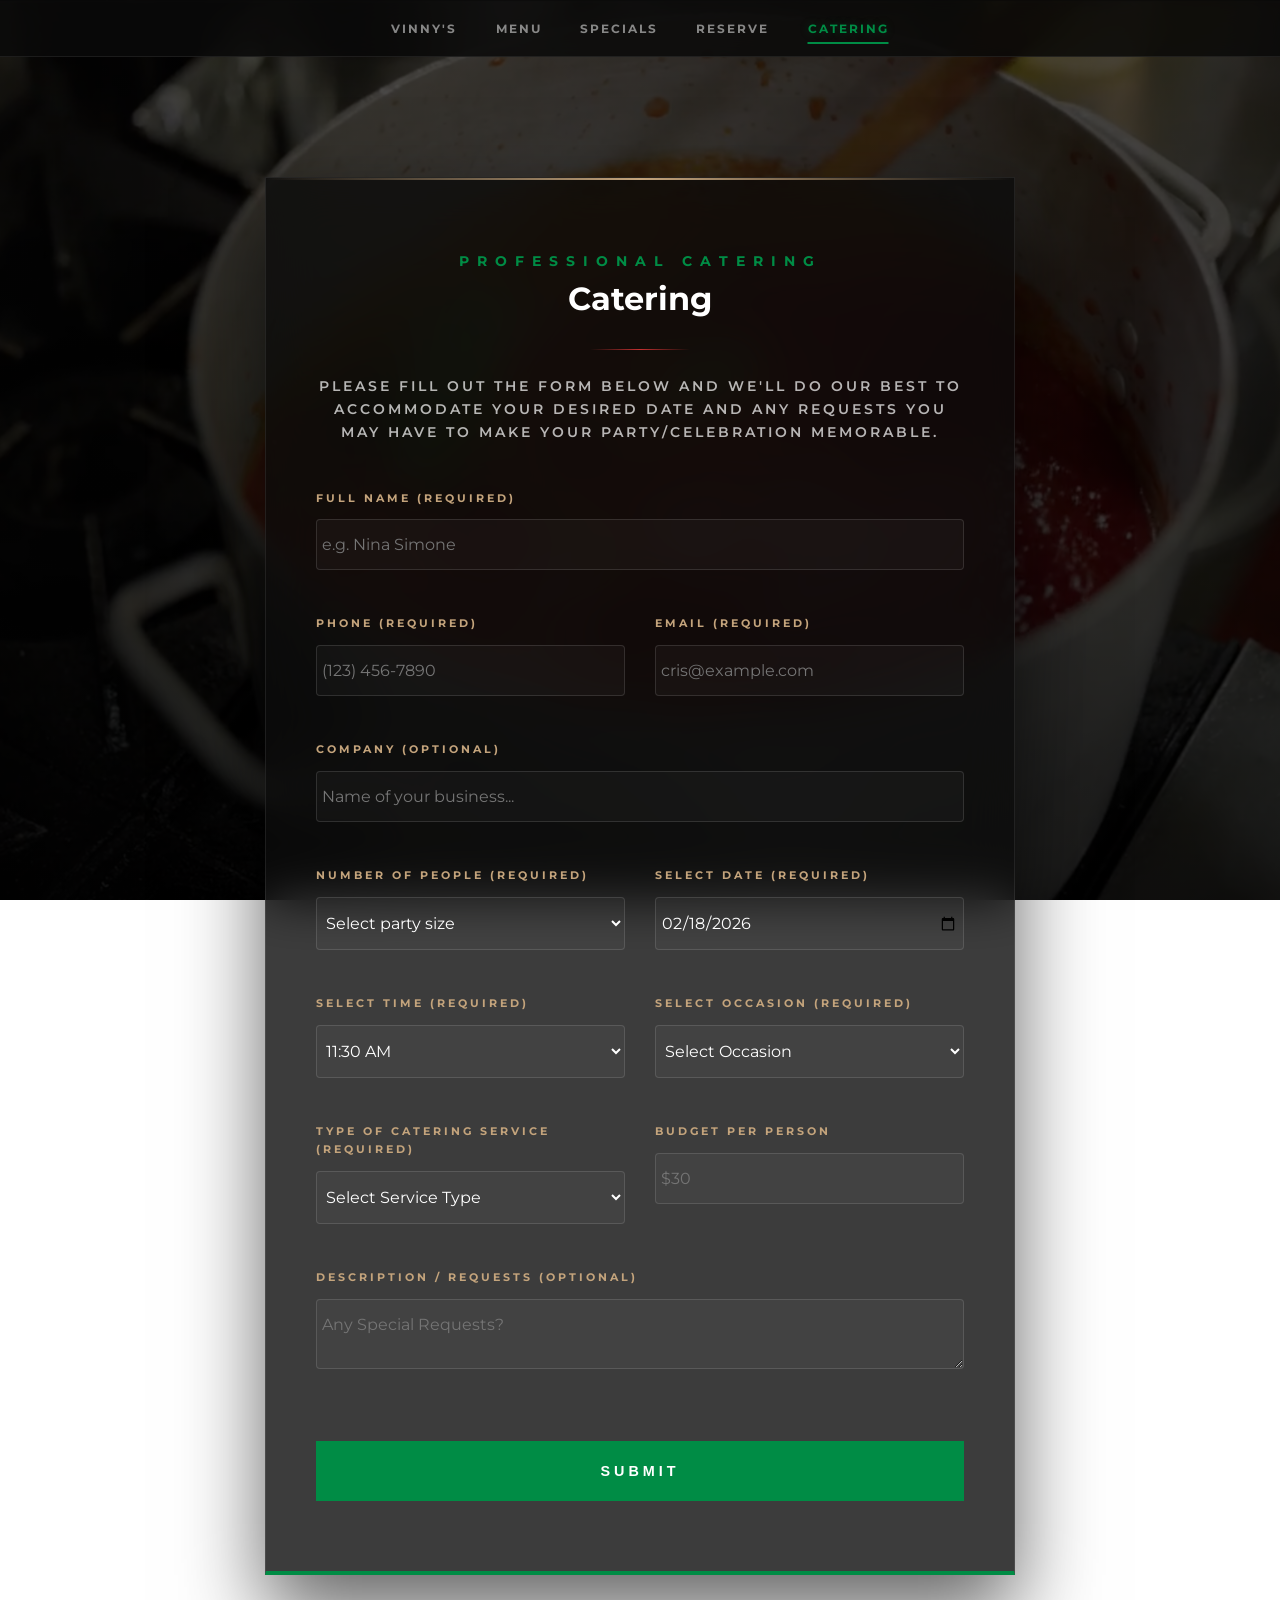
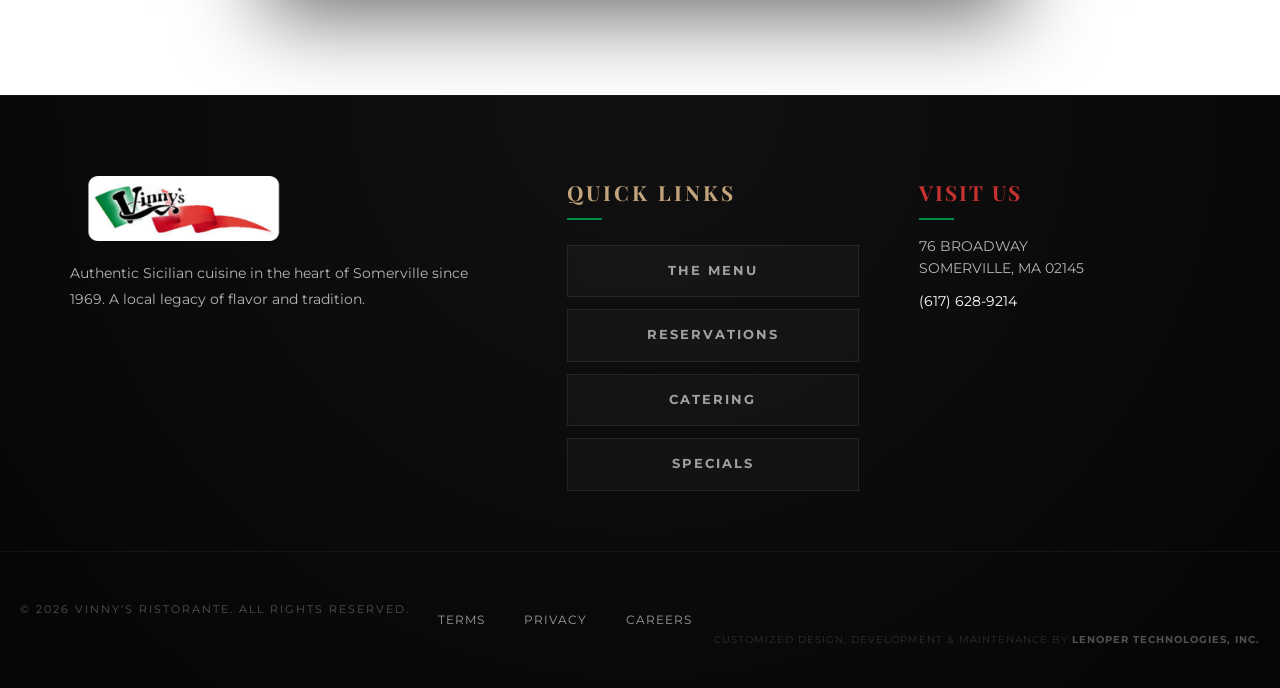
==== catering.html @ 9e71b4c3 "Final fix: Corrected form IDs and Slack webhook logic" ====
<!DOCTYPE html>
<html lang="en">
<head>
    <meta charset="UTF-8">
    <meta name="viewport" content="width=device-width, initial-scale=1.0">
    <title>Catering | Vinny's Ristorante</title>
    <link rel="stylesheet" href="css/style.css">
    <link href="https://fonts.googleapis.com/css2?family=Montserrat:wght@300;400;600&family=Playfair+Display:ital,wght@0,700;1,700&display=swap" rel="stylesheet">
    <style>
        /* Footer Specific Styling for Sub-pages */
        .main-footer {
            background-color: #151515;
            padding: 80px 0 40px;
            color: #fff;
            font-family: 'Montserrat', sans-serif;
            border-top: 1px solid rgba(255,255,255,0.05);
        }
        .footer-content {
            max-width: 1200px;
            margin: 0 auto;
            display: grid;
            grid-template-columns: repeat(auto-fit, minmax(250px, 1fr));
            gap: 40px;
            padding: 0 20px;
            text-align: center;
        }
        .footer-brand img { height: 60px; margin-bottom: 20px; }
        .footer-header {
            font-family: 'Playfair Display', serif;
            color: #c43131; /* Velvet Crimson */
            font-size: 1.2rem;
            margin-bottom: 20px;
            text-transform: uppercase;
            letter-spacing: 2px;
        }
        .footer-links { list-style: none; padding: 0; }
        .footer-links li { margin-bottom: 12px; }
        .footer-links a { 
            color: rgba(255,255,255,0.6); 
            text-decoration: none; 
            transition: color 0.3s; 
            font-size: 14px;
        }
        .footer-links a:hover { color: #d4af37; }
        .footer-bottom {
            margin-top: 60px;
            padding-top: 30px;
            border-top: 1px solid rgba(255,255,255,0.05);
            text-align: center;
            font-size: 12px;
            color: rgba(255,255,255,0.4);
            letter-spacing: 1px;
        }
    </style>
</head>
<body class="catering-page">

    <nav class="menu-cat-nav sticky-nav">
        <ul>
            <li><a href="index.html">VINNY'S</a></li>
            <li><a href="menu.html">MENU</a></li>
            <li><a href="specials.html">SPECIALS</a></li>
            <li><a href="reservations.html">RESERVE</a></li>
            <li><a href="catering.html" class="active">CATERING</a></li>
        </ul>
    </nav>

    <main class="reserve-container">
        <div class="reserve-glass-panel">
            <header class="reserve-header">
                <span class="hero-subtitle">Professional Catering</span>
                <h1>Catering</h1>
                <div class="it-divider-minimal"></div>
                <p class="reserve-intro">Please fill out the form below and we'll do our best to accommodate your desired date and any requests you may have to make your party/celebration memorable.</p>
            </header>

            <form class="vinny-form">
                <div class="form-group">
                    <label>Full Name (required)</label>
                    <input type="text" placeholder="e.g. Nina Simone" required>
                </div>

                <div class="form-row split">
                    <div class="form-group">
                        <label>Phone (required)</label>
                        <input type="tel" placeholder="(123) 456-7890" required>
                    </div>
                    <div class="form-group">
                        <label>Email (required)</label>
                        <input type="email" placeholder="cris@example.com" required>
                    </div>
                </div>

                <div class="form-group">
                    <label>Company (optional)</label>
                    <input type="text" placeholder="Name of your business...">
                </div>

                <div class="form-row split">
                    <div class="form-group">
                        <label>Number of People (required)</label>
                        <select required>
                            <option value="">Select party size</option>
                            <option>10 People</option>
                            <option>20 People</option>
                            <option>30 People</option>
                            <option>50+ People</option>
                        </select>
                    </div>
                    <div class="form-group">
                        <label>Select Date (required)</label>
                        <input type="date" required value="2026-02-18">
                    </div>
                </div>

                <div class="form-row split">
                    <div class="form-group">
                        <label>Select Time (required)</label>
                        <select required>
                            <option>11:30 AM</option>
                            <option>12:00 PM</option>
                            <option>1:00 PM</option>
                            <option>5:00 PM</option>
                            <option>6:00 PM</option>
                        </select>
                    </div>
                    <div class="form-group">
                        <label>Select Occasion (required)</label>
                        <select required>
                            <option value="">Select Occasion</option>
                            <option>Corporate Lunch</option>
                            <option>Office Party</option>
                            <option>Holiday Event</option>
                            <option>Other</option>
                        </select>
                    </div>
                </div>

                <div class="form-row split">
                    <div class="form-group">
                        <label>Type of Catering Service (required)</label>
                        <select required>
                            <option value="">Select Service Type</option>
                            <option>Drop-off Delivery</option>
                            <option>Full Service</option>
                            <option>Pickup</option>
                        </select>
                    </div>
                    <div class="form-group">
                        <label>Budget per Person</label>
                        <input type="text" placeholder="$30">
                    </div>
                </div>

                <div class="form-group">
                    <label>Description / Requests (optional)</label>
                    <textarea placeholder="Any Special Requests?"></textarea>
                </div>

                <button type="submit" class="vinny-btn">Submit</button>
            </form>
        </div>
    </main>
    
    <footer class="site-footer" style="background-color: #151515; padding: 80px 0 40px; border-top: 1px solid rgba(255, 255, 255, 0.05); font-family: 'Montserrat', sans-serif; color: #fff;">
        <style>
            /* This CSS only lives inside this footer instance */
            .site-footer a { color: rgba(255, 255, 255, 0.6) !important; text-decoration: none !important; transition: 0.3s ease !important; }
            .site-footer a:hover { color: #d4af37 !important; }
            .footer-nav-link { font-size: 13px; margin-bottom: 12px; letter-spacing: 1px; display: block; }
            .legal-link-bottom { font-size: 12px; margin: 0 15px; text-transform: uppercase; letter-spacing: 1px; }
            
            .footer-logo-img {
                height: 65px; 
                width: auto; /* Prevents horizontal stretching */
                object-fit: contain; /* Ensures the image fits the box without distortion */
                margin-bottom: 20px;
                display: block;
            }
    
            @media (max-width: 768px) {
                .footer-container { grid-template-columns: 1fr !important; text-align: center; }
                .footer-logo-img { margin: 0 auto 20px; }
            }
        </style>
    
        <div class="footer-container" style="max-width: 1200px; margin: 0 auto; display: grid; grid-template-columns: 1.5fr 1fr 1fr; gap: 60px; padding: 0 30px;">
            <div class="footer-col">
                <a href="index.html">
                    <img src="assets/images/Logo.png" alt="Vinny's Ristorante" class="footer-logo-img">
                </a>
                <p style="font-size: 14px; line-height: 1.8; color: rgba(255, 255, 255, 0.7);">Authentic Sicilian cuisine in the heart of Somerville since 1969. A local legacy of flavor and tradition.</p>
            </div>
    
            <div class="footer-col">
                <h4>Quick Links</h4>
                <div class="footer-link-grid">
                    <a href="menu.html" class="footer-btn">THE MENU</a>
                    <a href="reservations.html" class="footer-btn">RESERVATIONS</a>
                    <a href="catering.html" class="footer-btn">CATERING</a>
                    <a href="specials.html" class="footer-btn">SPECIALS</a>
                </div>
            </div>
    
            <div class="footer-col">
                <h4 style="color: #c43131; text-transform: uppercase; letter-spacing: 2px; margin-bottom: 25px; font-family: 'Playfair Display', serif;">Visit Us</h4>
                <p style="font-size: 14px; color: rgba(255, 255, 255, 0.7); line-height: 1.6;">
                    76 BROADWAY<br>
                    SOMERVILLE, MA 02145<br>
                    <span style="display: block; margin-top: 10px; color: #fff;">(617) 628-9214</span>
                </p>
            </div>
        </div>
    
        <div class="footer-bottom" style="margin-top: 60px; padding: 40px 20px 0; border-top: 1px solid rgba(255, 255, 255, 0.05); text-align: center;">
            <p style="font-size: 11px; color: rgba(255, 255, 255, 0.3); letter-spacing: 2px; text-transform: uppercase; margin-bottom: 20px;">© 2026 VINNY'S RISTORANTE. ALL RIGHTS RESERVED.</p>
            <div class="footer-legal">
                <a href="terms.html" class="legal-link-bottom">Terms</a>
                <a href="privacy.html" class="legal-link-bottom">Privacy</a>
                <a href="jobs.html" class="legal-link-bottom">Careers</a>
            </div>
            <div style="margin-top: 40px; font-size: 10px; color: rgba(255, 255, 255, 0.15); letter-spacing: 1px; text-transform: uppercase;">
                Customized Design, Development & Maintenance by 
                <a href="https://lenoper.com/" style="color: rgba(255, 255, 255, 0.3) !important; font-weight: 700;">Lenoper Technologies, Inc.</a>
            </div>
        </div>
    </footer>
    <script src="js/main.js"></script>
</body>
</html>
---- css/style.css ----
/* ============================================================
   0. GLOBAL SETTINGS & VARIABLES
   ============================================================ */
   :root {
    /* Brand Colors */
    --primary-bg: #1c1c1c;    
    --darker-bg: #151515;     
    --it-red: #c43131;       
    --it-green: #008C45;
    --gold: #c4a47c;         
    
    /* Typography & Glass */
    --text-main: #ffffff;
    --text-muted: rgba(255, 255, 255, 0.7);
    --transition-smooth: all 0.4s cubic-bezier(0.165, 0.84, 0.44, 1);
    --glass-bg: rgba(255, 255, 255, 0.03);
    --glass-border: rgba(255, 255, 255, 0.08);
}

* { 
    box-sizing: border-box; 
    margin: 0; 
    padding: 0; 
}

html {
    scroll-behavior: smooth;
    -webkit-font-smoothing: antialiased;
    -moz-osx-font-smoothing: grayscale;
}

body {
    background-color: var(--primary-bg);
    color: var(--text-main);
    font-family: 'Montserrat', sans-serif;
    line-height: 1.6;
    overflow-x: hidden;
}

::selection {
    background-color: var(--it-green);
    color: white;
}

/* ============================================================
   0.1 GLOBAL NAVIGATION (STAYING LEAN)
   ============================================================ */
.main-nav {
    position: fixed;
    top: 0;
    width: 100%;
    z-index: 1000;
    transition: var(--transition-smooth);
}


.index-page .main-nav { background: transparent; }
.sub-page .main-nav { 
    background: var(--primary-bg);
    border-bottom: 1px solid var(--glass-border);
}

.nav-link.active { color: var(--it-red); }

.side-nav-container {
    background: var(--primary-bg);
    border-right: 1px solid var(--glass-border);
}

/* ============================================================
   1. HERO MEDIA & SUB-PAGE HEADERS
   ============================================================ */
   .menu-hero {
    position: relative;
    height: 90vh; 
    width: 100%;
    overflow: hidden;
    background: var(--darker-bg); 
    display: flex;
    align-items: center;
    justify-content: center;
}

/* 1.1 LOCAL HERO VIDEO (HOME PAGE) */
.hero-video {
    position: absolute;
    top: 50%;
    left: 50%;
    transform: translate(-50%, -50%);
    width: 100%;            
    height: 100%;           
    object-fit: cover;      
    z-index: 1;
    /* Lean: Reduced scale from 1.05 to 1.01 to lower GPU load */
    scale: 1.01; 
}

/* 1.2 SUB-PAGE HERO (STATIC & FAST) */
.sub-page-hero {
    height: 50vh; 
    background-size: cover;
    background-position: center;
    /* Lean: Removed 'fixed' attachment to prevent mobile scroll lag */
    background-attachment: scroll; 
    z-index: 5;
}

/* Grouped Sub-Page Backgrounds for cleaner maintenance */
.menu-page .menu-hero    { background-image: linear-gradient(rgba(0,0,0,0.4), rgba(0,0,0,0.8)), url('../assets/images/Menu-Hero.jpg'); }
.spirits-page .menu-hero { background-image: linear-gradient(rgba(0,0,0,0.4), rgba(0,0,0,0.8)), url('../assets/images/Wine-selection.png'); }
.parties-page .menu-hero { background-image: linear-gradient(rgba(0,0,0,0.4), rgba(0,0,0,0.8)), url('../assets/images/Parties-Hero.jpg'); }

/* 1.3 OVERLAY & INTERACTION */
.hero-overlay {
    position: relative;
    z-index: 5;             
    width: 100%;
    height: 100%;
    display: flex;
    flex-direction: column;
    justify-content: center;
    align-items: center;
    background: radial-gradient(circle, rgba(28, 28, 28, 0.1) 0%, rgba(21, 21, 21, 0.6) 100%);
}

.mute-btn {
    position: absolute;
    bottom: 40px; 
    right: 40px;
    z-index: 1000;
    background: var(--glass-bg);
    backdrop-filter: blur(10px);
    -webkit-backdrop-filter: blur(10px);
    border: 1px solid var(--glass-border);
    color: #fff;
    padding: 12px 24px;
    font-size: 0.75rem;
    font-weight: 700;
    letter-spacing: 3px;
    text-transform: uppercase;
    transition: var(--transition-smooth);
}

.mute-btn:hover {
    background: var(--it-red); 
    transform: translateY(-3px); 
}

/* 1.4 TYPOGRAPHY & KEYFRAMES */
.hero-pretitle {
    color: var(--gold);
    text-transform: uppercase;
    letter-spacing: 8px; 
    font-size: 1rem;
    margin-bottom: 20px;
    animation: fadeInDown 0.8s ease forwards;
}

.hero-overlay h1 {
    font-family: 'Playfair Display', serif;
    font-size: clamp(3rem, 10vw, 6rem); 
    color: #fff;
    text-transform: uppercase;
    line-height: 1.1;
    text-align: center;
    text-shadow: 0 10px 30px rgba(0,0,0,0.5);
    animation: fadeInUp 1s ease forwards;
}

@keyframes fadeInUp {
    from { opacity: 0; transform: translateY(20px); }
    to { opacity: 1; transform: translateY(0); }
}

@keyframes fadeInDown {
    from { opacity: 0; transform: translateY(-15px); }
    to { opacity: 1; transform: translateY(0); }
}
/* ============================================================
   2. ANNOUNCEMENT BAR & GLOBAL HEADER (MORPHING SIDE-DOCK)
   ============================================================ */
   .announcement-bar {
    display: flex;
    flex-wrap: wrap;
    justify-content: center;
    gap: 20px;
    background-color: #000;
    color: var(--gold);
    padding: 12px 5%;
    text-align: center;
    font-size: 0.7rem;
    font-weight: 700;
    text-transform: uppercase;
    letter-spacing: 2px;
    border-bottom: 1px solid rgba(255,255,255,0.05);
    z-index: 10001;
    position: relative;
}

.menu-cat-nav {
    position: sticky;
    top: 0;
    z-index: 9999;
    padding: 15px 0;
    background: rgba(8, 8, 8, 0.9); 
    backdrop-filter: blur(20px) saturate(180%);
    -webkit-backdrop-filter: blur(20px) saturate(180%);
    border-bottom: 1px solid var(--glass-border);
    /* Lean: Targeted transitions are much smoother on Desktop Chrome */
    transition: transform 0.8s cubic-bezier(0.16, 1, 0.3, 1), 
                background 0.4s ease, 
                border-radius 0.4s ease, 
                width 0.4s ease;
}

/* 2.1 NAVIGATION LIST & LINKS */
.menu-cat-nav ul {
    display: flex;
    justify-content: center;
    list-style: none;
    gap: clamp(20px, 3vw, 45px);
    margin: 0;
    padding: 0;
    transition: gap 0.5s ease;
}

.menu-cat-nav a {
    position: relative;
    color: #fff;
    text-decoration: none;
    text-transform: uppercase;
    font-weight: 700;
    font-size: 0.75rem;
    opacity: 0.6;
    letter-spacing: 2px;
    transition: var(--transition-smooth);
}

.menu-cat-nav a::after {
    content: '';
    position: absolute;
    bottom: -8px;
    left: 50%;
    width: 0;
    height: 2px;
    background: var(--it-green);
    transform: translateX(-50%);
    transition: var(--transition-smooth);
}

.menu-cat-nav a:hover,
.menu-cat-nav a.active {
    opacity: 1;
}

.menu-cat-nav a:hover::after,
.menu-cat-nav a.active::after {
    width: 100%;
}

/* 2.2 LOGO LOGIC (BASE) */
.nav-logo-container {
    display: flex;
    justify-content: center;
    margin-bottom: 15px;
}

.nav-logo-main img {
    height: 60px;
    width: auto;
    transition: var(--transition-smooth);
}

.nav-logo-vertical {
    display: none;
    flex-direction: column;
    align-items: center;
    gap: 15px;
}

.nav-logo-vertical img {
    width: 40px;
    height: auto;
}

/* 2.3 DESKTOP SIDE-SHIFT MORPH (1024px+) */
@media (min-width: 1024px) {
    .menu-cat-nav.side-shift {
        position: fixed;
        left: 20px;
        top: 50%;
        transform: translateY(-50%);
        width: 70px;
        height: auto;
        padding: 40px 0;
        border-radius: 100px;
        border: 1px solid rgba(255, 255, 255, 0.15);
        background: rgba(10, 10, 10, 0.98);
        box-shadow: 20px 0 50px rgba(0,0,0,0.5);
    }

    .menu-cat-nav.side-shift ul { flex-direction: column; gap: 35px; }

    .menu-cat-nav.side-shift a {
        writing-mode: vertical-rl;
        text-orientation: mixed;
        transform: rotate(180deg);
        padding: 10px 5px;
        font-size: 0.65rem;
        opacity: 0.4;
        display: flex;
        align-items: center;
    }

    /* Side-mode Active Indicator */
    .menu-cat-nav.side-shift a::after {
        left: auto;
        right: -10px;
        width: 3px;
        height: 0;
        top: 50%;
        transform: translateY(-50%);
        background: var(--it-green);
    }

    .menu-cat-nav.side-shift a:hover::after,
    .menu-cat-nav.side-shift a.active::after {
        height: 100%;
        width: 3px;
    }

    /* Logo Morph */
    .menu-cat-nav.side-shift .nav-logo-main { display: none; }
    .menu-cat-nav.side-shift .nav-logo-vertical { display: flex; margin-bottom: 30px; }
    
    .nav-logo-vertical span {
        writing-mode: vertical-rl;
        text-orientation: mixed;
        color: var(--gold);
        font-family: 'Playfair Display', serif;
        font-weight: 700;
        letter-spacing: 4px;
        font-size: 1.1rem;
    }
}

/* 2.4 CONSOLIDATED MOBILE RESPONSIVENESS (768px-) */
@media (max-width: 768px) {
    .menu-cat-nav {
        position: sticky !important;
        transform: none !important;
        width: 100% !important;
        left: 0 !important;
        border-radius: 0 !important;
        padding: 15px 0; /* Balanced padding */
    }

    /* Lean: Removed the ::after fade hint as we are centering instead of scrolling */
    .menu-cat-nav::after {
        display: none;
    }

    .menu-cat-nav ul {
        display: flex;
        flex-wrap: wrap;       
        justify-content: center; 
        gap: 20px 30px;       
        padding: 0 20px;       
        overflow-x: visible;   
    }

    .menu-cat-nav li { 
        scroll-snap-align: none; 
    }

    .menu-cat-nav a {
        white-space: nowrap;
        font-size: 0.7rem;
        padding: 8px 0;
        display: inline-block;
        opacity: 0.8;         
    }

    .nav-logo-main img { 
        height: 50px; 
    }
}

/* ============================================================
   3. SMART NAVIGATION (LOGO CENTERED & TRI-COLORE)
   ============================================================ */
   .main-nav {
    position: sticky;
    top: 0;
    z-index: 10000;
    padding: 15px 0;
    /* Luxury Glass Effect */
    background: rgba(8, 8, 8, 0.9);
    backdrop-filter: blur(15px) saturate(160%);
    -webkit-backdrop-filter: blur(15px) saturate(160%);
    border-bottom: 1px solid var(--glass-border);
    transition: var(--transition-smooth);
}

/* The "Tri-colore" Detail: Thin 3px bar at the very top */
.main-nav::before {
    content: '';
    position: absolute;
    top: 0;
    left: 0;
    width: 100%;
    height: 3px;
    background: linear-gradient(to right, 
        var(--it-green) 33.33%, 
        #ffffff 33.33%, 
        #ffffff 66.66%, 
        var(--it-red) 66.66%);
}

.nav-container {
    display: flex;
    align-items: center;
    justify-content: space-between;
    max-width: 1600px; 
    margin: 0 auto;
    padding: 0 4%;
}

.nav-group {
    display: flex;
    gap: clamp(10px, 2vw, 30px);
    flex: 1;
    align-items: center;
}

/* Logic: Groups "hug" the logo */
.nav-group.left { justify-content: flex-end; }
.nav-group.right { justify-content: flex-start; }

.nav-logo {
    flex-shrink: 0;
    width: 180px; 
    padding: 0 30px;
    transition: var(--transition-smooth);
}

.nav-logo img {
    max-height: 85px; 
    width: auto;
    display: block;
    margin: 0 auto;
    filter: drop-shadow(0 0 10px rgba(0,0,0,0.5));
    transition: transform 0.4s cubic-bezier(0.175, 0.885, 0.32, 1.275);
}

.nav-logo:hover img {
    transform: scale(1.08) rotate(-1deg);
}

/* --- 3.1 RESPONSIVE SMART NAV --- */
@media (max-width: 992px) {
    .main-nav { padding: 10px 0; }
    .nav-logo { width: 140px; padding: 0 15px; }
    .nav-logo img { max-height: 60px; }
}

@media (max-width: 768px) {
    .nav-container { padding: 0 15px; }
    .nav-group { gap: 10px; }
}

/* ============================================================
   4. HOME PAGE HERO & PREMIUM INTERACTIONS
   ============================================================ */
   .menu-hero {
    position: relative;
    height: 90vh; 
    display: flex;
    align-items: center;
    justify-content: center;
    text-align: center;
    overflow: hidden;
    background: #000; 
}

/* 4.1 HERO VIDEO (OPTIMIZED SCALE) */
.hero-video {
    position: absolute;
    top: 50%;
    left: 50%;
    min-width: 100%;
    min-height: 100%;
    transform: translate(-50%, -50%) scale(1.01); /* Lean: 1.01 is easier on the GPU */
    object-fit: cover;
    z-index: 1;
}

/* 4.2 TYPOGRAPHY (SYNCHRONIZED LUXURY) */
.hero-overlay {
    position: relative;
    z-index: 2;
    background: radial-gradient(circle, rgba(0,0,0,0.2) 0%, rgba(0,0,0,0.6) 100%);
    width: 100%;
    height: 100%;
    display: flex;
    flex-direction: column;
    justify-content: center;
    align-items: center;
    padding: 0 20px;
}

.hero-pretitle {
    color: var(--gold);
    text-transform: uppercase;
    letter-spacing: 10px; /* Luxury tracking */
    font-size: 0.9rem;
    font-weight: 600;
    margin-bottom: 20px;
    animation: fadeInDown 0.8s cubic-bezier(0.25, 0.46, 0.45, 0.94) both;
}

.hero-overlay h1 {
    font-family: 'Playfair Display', serif;
    /* Prevent shrinking: using the larger clamp and letter-spacing */
    font-size: clamp(4rem, 15vw, 7.5rem); 
    color: #fff;
    text-transform: uppercase;
    letter-spacing: 14px; 
    line-height: 1.1;
    text-shadow: 0 10px 30px rgba(0,0,0,0.5);
    margin-right: -14px; /* Centering offset */
    animation: fadeInUp 1s cubic-bezier(0.25, 0.46, 0.45, 0.94) 0.2s both;
}

/* 4.3 PREMIUM BOUTIQUE BUTTON */
.btn-primary {
    margin-top: 45px;
    padding: 18px 45px;
    background: transparent;
    border: 1px solid var(--gold); 
    color: #fff;
    text-decoration: none;
    font-weight: 700;
    text-transform: uppercase;
    font-size: 0.8rem;
    letter-spacing: 4px;
    position: relative;
    z-index: 10;
    overflow: hidden;
    /* Specific transitions are leaner than 'all' */
    transition: transform 0.4s ease, box-shadow 0.4s ease, color 0.4s ease;
    animation: fadeInUp 1s cubic-bezier(0.25, 0.46, 0.45, 0.94) 0.4s both;
    backdrop-filter: blur(5px);
    -webkit-backdrop-filter: blur(5px);
}

/* Background Slide Hover Effect */
.btn-primary::before {
    content: '';
    position: absolute;
    top: 0;
    left: -100%;
    width: 100%;
    height: 100%;
    background: var(--gold);
    transition: transform 0.4s cubic-bezier(0.165, 0.84, 0.44, 1);
    z-index: -1;
}

.btn-primary:hover {
    color: #000;
    transform: translateY(-5px);
    box-shadow: 0 15px 30px rgba(196, 164, 124, 0.2);
}

.btn-primary:hover::before {
    transform: translateX(100%);
}

/* 4.4 CONSOLIDATED MOBILE HERO */
@media (max-width: 768px) {
    .menu-hero { height: 80vh; }
    /* Keeping the title dominant on mobile */
    .hero-overlay h1 { font-size: 3.5rem; letter-spacing: 8px; margin-right: -8px; }
    .btn-primary { padding: 15px 35px; letter-spacing: 2px; }
}

/* ============================================================
   5. MENU SECTION (TABS & GLASS PLAQUE)
   ============================================================ */
   .menu-section {
    position: relative;
    z-index: 10;
    padding: 100px 5%;
    display: flex;
    flex-direction: column;
    align-items: center;
    background: var(--primary-bg); /* Covers any video bleed from above */
}

/* 5.1 THE TAB SYSTEM */
.menu-tabs {
    display: flex;
    gap: 15px;
    margin-bottom: 60px;
    padding: 8px;
    background: rgba(255, 255, 255, 0.03);
    border-radius: 40px;
    border: 1px solid var(--glass-border);
}

.tab-btn {
    background: transparent;
    color: var(--text-muted);
    border: none;
    padding: 14px 35px;
    border-radius: 30px;
    cursor: pointer;
    font-weight: 700;
    font-size: 0.85rem;
    text-transform: uppercase;
    letter-spacing: 1px;
    /* Lean: Named transitions for better browser performance */
    transition: background 0.3s ease, color 0.3s ease, box-shadow 0.3s ease;
}

.tab-btn.active {
    background: var(--it-green);
    color: white;
    box-shadow: 0 10px 20px rgba(0, 140, 69, 0.3);
}

.tab-btn:hover:not(.active) {
    color: #fff;
    background: rgba(255, 255, 255, 0.05);
}

/* 5.2 THE LUXURY GLASS PLAQUE */
.white-menu-box {
    background: var(--glass-bg);
    backdrop-filter: blur(20px);
    -webkit-backdrop-filter: blur(20px);
    width: 100%;
    max-width: 850px; /* Slightly wider for elegant line lengths */
    padding: 60px 50px;
    border: 1px solid var(--glass-border);
    border-radius: 4px; /* Sharp modern edges */
    box-shadow: 0 40px 100px rgba(0,0,0,0.5);
    position: relative;
    overflow: hidden;
}

/* Internal Glow Strip */
.white-menu-box::before {
    content: '';
    position: absolute;
    top: 0; left: 0; right: 0;
    height: 1px;
    background: linear-gradient(90deg, transparent, rgba(255,255,255,0.15), transparent);
}

/* 5.3 MENU ITEM ROWS */
.menu-row {
    border-left: 2px solid var(--it-green);
    padding-left: 30px;
    margin-bottom: 40px;
    /* Lean: Specific transitions prevent "jitter" on hover */
    transition: transform 0.4s cubic-bezier(0.165, 0.84, 0.44, 1), 
                border-color 0.4s ease;
}

.menu-row:hover {
    border-left-color: var(--gold);
    transform: translateX(8px);
}

.menu-row h4 {
    font-family: 'Playfair Display', serif;
    font-size: 1.4rem;
    color: var(--gold);
    margin-bottom: 8px;
    letter-spacing: 1px;
}

.menu-row p {
    color: var(--text-muted);
    font-size: 0.95rem;
    line-height: 1.6;
}

/* 5.4 CONSOLIDATED MOBILE MENU */
@media (max-width: 768px) {
    .menu-section { padding: 60px 20px; }
    
    .menu-tabs {
        flex-wrap: wrap;
        justify-content: center;
        gap: 10px;
        border-radius: 15px;
    }
    
    .tab-btn {
        padding: 10px 20px;
        font-size: 0.75rem;
    }
    
    .white-menu-box {
        padding: 40px 25px;
    }
    
    .menu-row {
        padding-left: 20px;
    }
}
/* ============================================================
   6. ABOUT PAGE (UPSCALED STORYTELLING)
   ============================================================ */
   .parallax-section {
    position: relative;
    min-height: 100vh;
    display: flex;
    align-items: center;
    justify-content: center;
    /* Desktop Parallax - Note: 'fixed' has a high paint cost */
    background-attachment: fixed; 
    background-size: cover;
    background-position: center;
    /* Luxury Portal Look */
    box-shadow: inset 0 0 200px rgba(0,0,0,0.9);
    padding: 100px 20px;
    overflow: hidden;
}

/* 6.1 CINEMATIC OVERLAY */
.parallax-section::after {
    content: '';
    position: absolute;
    inset: 0; /* Lean: Shorthand for top/left/right/bottom */
    background: linear-gradient(rgba(0,0,0,0.2), rgba(0,0,0,0.6));
    z-index: 1;
}

/* 6.2 THE STORY GLASS CARD */
.about-glass-card {
    position: relative;
    z-index: 10;
    background: rgba(10, 10, 10, 0.8);
    backdrop-filter: blur(25px) saturate(150%);
    -webkit-backdrop-filter: blur(25px) saturate(150%);
    border: 1px solid var(--glass-border);
    padding: 80px 60px;
    max-width: 1000px;
    text-align: center;
    box-shadow: 0 50px 100px rgba(0,0,0,0.8);
    /* GPU-accelerated entrance */
    animation: fadeInUp 1.2s cubic-bezier(0.165, 0.84, 0.44, 1);
    will-change: transform, opacity;
}

.about-glass-card h2 {
    font-family: 'Playfair Display', serif;
    font-size: clamp(2.2rem, 5vw, 3.8rem); /* Slightly larger for presence */
    color: var(--gold);
    margin-bottom: 15px;
    letter-spacing: 3px;
    text-transform: uppercase;
}

.about-glass-card p {
    font-size: 1.15rem;
    line-height: 1.8;
    color: var(--secondary);
    opacity: 0.85;
    max-width: 800px;
    margin: 0 auto;
}

/* 6.3 ITALIAN TRI-COLORE DIVIDER */
.it-divider {
    display: flex;
    justify-content: center;
    align-items: center;
    margin: 35px 0 55px;
}

.it-divider .line { 
    height: 3px; 
    width: 65px; 
    /* Lean: Specific transform transition is much smoother */
    transition: transform 0.6s cubic-bezier(0.165, 0.84, 0.44, 1);
}

.line.green { background: var(--it-green); border-radius: 4px 0 0 4px; }
.line.white { background: #fff; width: 85px; } /* Dominant center */
.line.red   { background: var(--it-red); border-radius: 0 4px 4px 0; }

/* Interactive Divider Logic */
.about-glass-card:hover .line.green { transform: translateX(-15px); }
.about-glass-card:hover .line.red { transform: translateX(15px); }

/* 6.4 CONSOLIDATED MOBILE ABOUT */
@media (max-width: 768px) {
    .parallax-section {
        background-attachment: scroll; /* Critical: prevents iOS scroll lag */
        min-height: 70vh;
        padding: 60px 15px;
    }
    
    .about-glass-card {
        padding: 50px 25px;
        margin: 0;
        backdrop-filter: blur(15px); /* Slightly lighter for mobile performance */
    }

    .about-glass-card h2 { font-size: 2rem; }
    .it-divider .line { width: 45px; }
    .line.white { width: 60px; }
}

/* ============================================================
   7. RESPONSIVE NAVIGATION & GLOBAL MOBILE REFINEMENT
   ============================================================ */

/* 7.1 TABLET & SMALL DESKTOP (992px) */
@media (max-width: 992px) {
    .nav-container { padding: 0 20px; }
    .nav-logo { width: 140px; }
}

/* 7.2 MOBILE APP-LIKE INTERFACE (850px) */
@media (max-width: 850px) {
    .main-nav { padding: 15px 0; }
    .nav-container { flex-direction: column; gap: 20px; }

    .nav-logo {
        order: -1; 
        width: 100%;
        display: flex;
        justify-content: center;
    }

    .nav-logo img {
        height: 55px; 
        filter: drop-shadow(0 4px 8px rgba(0,0,0,0.3));
    }

    .nav-group {
        display: grid;
        grid-template-columns: repeat(4, 1fr);
        gap: 10px;
        width: 100%;
        padding: 0 10px;
    }

    .nav-box {
        min-width: unset;
        padding: 12px 5px; 
        background: rgba(255, 255, 255, 0.03);
        border: 1px solid rgba(255, 255, 255, 0.08);
        border-radius: 6px;
        transition: transform 0.2s ease;
    }

    .nav-box:active { transform: scale(0.95); } /* Touch feedback */

    .nav-box .label {
        font-size: 0.6rem;
        letter-spacing: 0.5px;
        margin-top: 5px;
    }

    .nav-icon { width: 22px; height: 22px; }
}

/* 7.3 GLOBAL MOBILE FIXES (768px) */
@media (max-width: 768px) {
    /* Prevent address bar jumps using svh */
    .menu-hero, .parallax-section {
        height: 100svh; 
        background-attachment: scroll !important; 
    }

    /* Synchronized Luxury Typography: Keeping it Expansive */
    .hero-overlay h1 {
        font-size: clamp(3rem, 12vw, 4rem); 
        letter-spacing: 6px;
        line-height: 1.1;
        margin-right: -6px; /* Keeping it centered */
    }

    .hero-pretitle {
        font-size: 0.75rem;
        letter-spacing: 6px;
    }

    .menu-category-section, .about-section, .food-gallery {
        padding: 60px 20px;
    }
}

/* 7.4 SMALL SMARTPHONE OPTIMIZATION (480px) */
@media (max-width: 480px) {
    .nav-group {
        grid-template-columns: repeat(2, 1fr); /* 2x2 Grid for thumbs */
        gap: 8px;
    }

    .nav-box { padding: 15px 10px; }

    .hero-overlay h1 {
        font-size: 2.6rem;
        letter-spacing: 4px;
    }
    
    .announcement-bar {
        font-size: 0.6rem;
        padding: 8px 10px;
        letter-spacing: 1px;
    }
}

/* 7.5 ACCESSIBILITY: REDUCED MOTION */
@media (prefers-reduced-motion: reduce) {
    * {
        animation-duration: 0.01ms !important;
        animation-iteration-count: 1 !important;
        transition-duration: 0.01ms !important;
        scroll-behavior: auto !important;
    }
}
/* ============================================================
   8. MAP SECTION (SOPHISTICATED & INTERACTIVE)
   ============================================================ */
   .sophisticated-map-section {
    position: relative;
    width: 100%;
    background: var(--primary-bg);
    display: flex;
    flex-direction: column;
    /* Visible allows the card shadow to bleed into the next section */
    overflow: visible; 
    border-top: 1px solid var(--glass-border);
    z-index: 5; 
}

/* 8.1 MAP CANVAS */
.map-container {
    position: relative;
    width: 100%;
    height: 600px;
    background: #0a0a0a; /* Darkest fallback */
    overflow: hidden;
}

.map-container iframe {
    position: absolute;
    inset: 0;
    width: 100%; 
    height: 100%;
    border: 0;
    /* Optimization: Use simpler filters for initial state to save GPU */
    filter: grayscale(1) brightness(0.5);
    opacity: 0.6;
    /* Transition only the specific properties needed */
    transition: opacity 0.6s ease, filter 0.6s ease;
    pointer-events: none; 
}

.map-container:hover iframe {
    opacity: 1;
    filter: grayscale(0) brightness(1);
    pointer-events: auto;
}

/* 8.2 THE FLOATING INFO PLAQUE */
.map-floating-card {
    position: absolute;
    top: 50%;
    left: 8%;
    transform: translateY(-50%);
    background: rgba(28, 28, 28, 0.92);
    backdrop-filter: blur(20px) saturate(180%);
    -webkit-backdrop-filter: blur(20px) saturate(180%);
    padding: 50px 40px;
    border-radius: 4px;
    /* Italian Accent: Velvet Crimson */
    border-left: 4px solid var(--it-red); 
    color: #FFFFFF;
    width: 400px;
    z-index: 10;
    box-shadow: 0 30px 60px rgba(0,0,0,0.6);
    /* Transition transform only for hover */
    transition: transform 0.4s cubic-bezier(0.165, 0.84, 0.44, 1), 
                border-color 0.4s ease;
}

.map-floating-card:hover {
    transform: translateY(-53%);
    border-left-color: var(--it-green);
}

.map-floating-card h3 {
    font-family: 'Playfair Display', serif;
    font-size: 1.8rem;
    margin-bottom: 25px;
    letter-spacing: 3px;
    text-transform: uppercase;
    color: var(--gold);
}

/* 8.3 CONTACT DETAILS LIST */
.map-details {
    margin-top: 30px;
    border-top: 1px solid var(--glass-border);
    padding-top: 25px;
}

.detail-item {
    display: flex;
    justify-content: space-between;
    margin-bottom: 15px;
    font-size: 0.85rem;
    letter-spacing: 1px;
}

.detail-item strong {
    color: var(--gold);
    text-transform: uppercase;
    font-size: 0.7rem;
    opacity: 0.8;
}

/* 8.4 THE VELVET CRIMSON ACTION BUTTON */
.get-directions-btn {
    display: block;
    text-align: center;
    padding: 16px;
    margin-top: 30px;
    border: 1px solid var(--it-red);
    color: #fff;
    background: transparent;
    text-transform: uppercase;
    font-weight: 700;
    letter-spacing: 3px;
    font-size: 0.75rem;
    transition: background 0.3s ease, transform 0.3s ease, box-shadow 0.3s ease;
}

.get-directions-btn:hover {
    background: var(--it-red);
    transform: translateY(-2px);
    box-shadow: 0 10px 25px rgba(196, 49, 49, 0.3);
}

/* 8.5 CONSOLIDATED MOBILE MAP */
@media (max-width: 850px) {
    .map-container {
        height: 450px;
    }

    .map-floating-card {
        position: relative;
        top: 0;
        left: 0;
        transform: none;
        width: 100%;
        padding: 40px 25px;
        border-left: 0;
        border-top: 4px solid var(--it-red);
        background: var(--primary-bg);
        box-shadow: none;
        backdrop-filter: none; /* Lean: Remove blur on mobile to save battery */
    }
    
    .map-floating-card:hover {
        transform: none; /* Disable hover float on touch screens */
    }
}
/* ============================================================
   9. MENU PAGE (UPSCALED - MASTER ARCHITECTURE)
   ============================================================ */
   .menu-page {
    background: var(--primary-bg);
    color: #fff;
    overflow: visible; 
}

/* 9.1 STICKY CATEGORY NAV (SMOKED GLASS) */
.menu-cat-nav {
    position: sticky; /* Standardized for modern browsers */
    top: 0;
    z-index: 9999;
    padding: 15px 0;
    background: rgba(10, 10, 10, 0.85);
    backdrop-filter: blur(20px) saturate(180%);
    -webkit-backdrop-filter: blur(20px) saturate(180%);
    border-bottom: 1px solid var(--glass-border);
    /* Lean: Target specific properties for smooth transition */
    transition: background 0.4s ease, transform 0.4s ease;
}

.menu-cat-nav ul {
    display: flex;
    justify-content: center;
    list-style: none;
    gap: clamp(15px, 3vw, 40px);
}

.menu-cat-nav a {
    color: #fff;
    text-decoration: none;
    text-transform: uppercase;
    font-weight: 700;
    font-size: 0.75rem;
    opacity: 0.5;
    letter-spacing: 2px;
    transition: opacity 0.3s ease, color 0.3s ease, text-shadow 0.3s ease;
}

.menu-cat-nav a:hover, 
.menu-cat-nav a.active {
    opacity: 1;
    color: var(--it-green);
    text-shadow: 0 0 10px rgba(0, 140, 69, 0.3);
}

/* 9.2 GRID & TYPOGRAPHY */
.menu-category-section {
    padding: 100px 8%;
    max-width: 1400px;
    margin: 0 auto;
    scroll-margin-top: 100px; /* Aligns section top perfectly below sticky nav */
}

.category-header h2 {
    font-family: 'Playfair Display', serif;
    font-size: clamp(2.5rem, 6vw, 4rem);
    color: var(--it-green);
    text-transform: uppercase;
    text-align: center;
    margin-bottom: 80px;
}

.menu-subcategory h3 {
    font-family: 'Playfair Display', serif;
    font-size: 2.2rem;
    color: var(--gold);
    border-left: 4px solid var(--it-green);
    padding-left: 20px;
    margin: 60px 0 40px;
    letter-spacing: 1px;
}

/* 9.3 THE MENU GRID & DOTTED LEADERS */
.menu-grid {
    display: grid;
    grid-template-columns: repeat(2, 1fr);
    gap: 30px 100px; /* Increased gutter for premium look */
}

.menu-item {
    border-bottom: 1px solid rgba(255, 255, 255, 0.05);
    padding: 20px 0;
    transition: border-color 0.4s ease, transform 0.4s ease;
}

.menu-item:hover {
    border-bottom-color: var(--it-green);
    transform: translateY(-2px); /* Subtle lift */
}

.item-header {
    display: flex;
    justify-content: space-between;
    align-items: baseline;
    font-weight: 700;
    margin-bottom: 8px;
}

.item-name {
    text-transform: uppercase;
    letter-spacing: 1.5px;
    font-size: 1rem;
    color: var(--secondary);
}

/* Lean: Efficient Dotted Leader */
.item-header::after {
    content: '';
    flex: 1;
    margin: 0 15px;
    border-bottom: 1px dotted rgba(255,255,255,0.15);
    order: 2;
}

.item-price { 
    color: var(--it-red);
    font-size: 1.1rem;
    order: 3;
}

.item-desc { 
    color: var(--text-muted); 
    font-size: 0.88rem; 
    font-style: italic; 
    line-height: 1.6;
}

/* 9.4 FEATURED BANNER & IMAGES */
.cold-sandwiches-banner {
    grid-column: 1 / -1;
    position: relative;
    width: 100%;
    margin: 80px 0;
    background: linear-gradient(rgba(0,0,0,0.6), rgba(0,0,0,0.8)), 
                url('../assets/images/10.jpeg') no-repeat center center;
    background-size: cover;
    background-attachment: fixed;
    border-radius: 4px;
    padding: 100px 60px;
    border: 1px solid var(--glass-border);
    box-shadow: 0 30px 60px rgba(0,0,0,0.4);
}

.menu-item.featured-item {
    grid-column: span 2;
    display: flex;
    gap: 40px;
    align-items: center;
    background: rgba(255, 255, 255, 0.02);
    padding: 30px;
    border: 1px solid var(--glass-border);
    border-radius: 8px;
}

.item-image {
    flex: 0 0 240px;
    height: 160px;
    overflow: hidden;
    border-radius: 4px;
}

.item-image img {
    width: 100%; height: 100%;
    object-fit: cover;
    filter: brightness(0.9);
    transition: transform 0.6s cubic-bezier(0.165, 0.84, 0.44, 1), filter 0.6s ease;
}

.featured-item:hover img {
    transform: scale(1.05); /* Leaner scale to prevent blur */
    filter: brightness(1.1);
}

/* 9.5 CONSOLIDATED RESPONSIVE MENU */
@media (max-width: 992px) {
    .menu-grid { gap: 20px 40px; }
    .item-header::after { display: none; } /* Cleaner mobile typography */
}

@media (max-width: 768px) {
    .menu-grid { grid-template-columns: 1fr; }
    .menu-item.featured-item { flex-direction: column; text-align: center; }
    .item-image { width: 100%; height: 220px; flex: none; }
    .cold-sandwiches-banner { 
        padding: 60px 20px; 
        background-attachment: scroll; /* Vital: Prevents mobile scroll lag */
    }
}

/* ============================================================
   10. SPECIALS PAGE (UPSCALED MINIMALIST V2)
   ============================================================ */

/* 10.1 GLOBAL PAGE SETTINGS */
.specials-page {
    background: linear-gradient(rgba(0, 0, 0, 0.7), rgba(0, 0, 0, 0.85)), 
                url('../assets/images/specials.jpeg');
    background-size: cover;
    background-attachment: fixed;
    background-position: center;
    color: #ffffff;
    min-height: 100vh;
}

/* 10.2 HERO SECTION (SYNCHRONIZED LUXURY) */
.specials-hero-v2 {
    height: 60vh;
    display: flex;
    flex-direction: column;
    align-items: center;
    justify-content: center;
    text-align: center;
    padding: 0 20px;
}

.hero-subtitle {
    text-transform: uppercase;
    letter-spacing: 8px; /* High-end tracking */
    font-size: 0.85rem;
    color: var(--it-green);
    font-weight: 700;
    margin-bottom: 15px;
    animation: fadeInDown 0.8s cubic-bezier(0.25, 0.46, 0.45, 0.94) both;
}

.specials-hero-v2 h1 {
    font-family: 'Playfair Display', serif;
    /* Keeping the large, expansive typography from the Hero section */
    font-size: clamp(3.5rem, 10vw, 6rem); 
    font-style: italic;
    color: #ffffff;
    text-shadow: 0 10px 30px rgba(0,0,0,0.5);
    animation: fadeInUp 1s cubic-bezier(0.25, 0.46, 0.45, 0.94) 0.2s both;
}

.it-divider-minimal {
    width: 100px;
    height: 1px; /* Thinner for elegance */
    background: linear-gradient(90deg, transparent, var(--it-red), transparent);
    margin: 25px auto;
}

/* 10.3 SPECIALS CONTAINER & GLASS WRAPPER */
.specials-container-v2 {
    max-width: 1100px;
    margin: -100px auto 100px auto; 
    padding: 0 25px;
    position: relative;
    z-index: 10;
}

.specials-wrapper {
    background: rgba(15, 15, 15, 0.75); 
    backdrop-filter: blur(25px);
    -webkit-backdrop-filter: blur(25px);
    border: 1px solid var(--glass-border);
    padding: 60px;
    border-radius: 4px;
    box-shadow: 0 50px 100px rgba(0,0,0,0.6);
}

/* 10.4 MODERN SPECIAL CARD */
.special-card {
    display: flex;
    padding: 50px 0;
    border-bottom: 1px solid rgba(255, 255, 255, 0.05);
    /* GPU-friendly transitions */
    transition: transform 0.4s cubic-bezier(0.165, 0.84, 0.44, 1), 
                background 0.4s ease;
    position: relative;
}

.special-card:hover {
    transform: translateX(10px);
}

.special-card:last-child { border-bottom: none; }

.card-left { flex: 0 0 220px; }

.day {
    display: block;
    font-size: 2rem;
    font-family: 'Playfair Display', serif;
    font-weight: 700;
    color: var(--gold);
    letter-spacing: 1px;
}

.date {
    font-size: 0.7rem;
    text-transform: uppercase;
    letter-spacing: 3px;
    color: var(--text-muted);
}

.card-right {
    flex: 1;
    padding-left: 50px;
    border-left: 1px solid rgba(0, 140, 69, 0.2); 
    transition: border-left 0.4s ease;
}

.special-card:hover .card-right {
    border-left-color: var(--it-green);
}

.item-main h3 {
    font-size: 2rem;
    font-family: 'Playfair Display', serif;
    margin: 0;
    font-weight: 400;
}

.time {
    font-size: 0.75rem;
    text-transform: uppercase;
    letter-spacing: 2px;
    color: var(--gold);
}

.pricing {
    margin-top: 15px;
    font-size: 1.05rem;
    color: var(--text-muted);
}

.pricing b {
    color: var(--it-green);
    font-size: 1.25rem;
}

/* 10.5 DYNAMIC "TODAY" HIGHLIGHT */
.special-card.is-today {
    background: rgba(0, 132, 68, 0.08); /* Sophisticated tint */
    border-left: 4px solid var(--it-green);
    padding-left: 20px; /* Offset for the thicker border */
    margin-left: -20px;
}

.special-card.is-today .day {
    color: var(--it-green);
}

/* 10.6 RESPONSIVE SPECIALS */
@media (max-width: 768px) {
    .specials-hero-v2 { height: 50svh; }
    .specials-hero-v2 h1 { font-size: 3rem; }
    .specials-page { background-attachment: scroll; } /* Mobile performance */
    
    .specials-wrapper { padding: 40px 25px; }
    
    .special-card { flex-direction: column; padding: 40px 0; }
    .special-card:hover { transform: none; }
    
    .card-right { 
        padding-left: 0; 
        border-left: none; 
        border-top: 1px solid var(--it-green); 
        margin-top: 25px; 
        padding-top: 25px;
    }
    
    .specials-container-v2 { margin-top: -60px; }
}

/* ============================================================
   11. RESERVATIONS PAGE (UPSCALED CONCIERGE)
   ============================================================ */

/* 11.1 GLOBAL PAGE & BACKGROUND */
.reserve-page {
    background: linear-gradient(rgba(0, 0, 0, 0.6), rgba(0, 0, 0, 0.85)), 
                url('../assets/images/6.jpeg');
    background-size: cover;
    background-attachment: fixed;
    background-position: center;
    color: #ffffff;
    min-height: 100vh;
    display: flex;
    flex-direction: column;
}

/* 11.2 THE CONCIERGE GLASS PANEL */
.reserve-container {
    flex: 1;
    display: flex;
    align-items: center;
    justify-content: center;
    padding: 120px 20px; /* More breathing room for the "Concierge" feel */
}

.reserve-glass-panel {
    background: rgba(10, 10, 10, 0.75);
    backdrop-filter: blur(30px) saturate(160%);
    -webkit-backdrop-filter: blur(30px) saturate(160%);
    border: 1px solid var(--glass-border);
    max-width: 750px; 
    width: 100%;
    padding: 70px 60px;
    text-align: center;
    box-shadow: 0 40px 100px rgba(0, 0, 0, 0.8);
    position: relative;
    overflow: hidden;
    /* GPU-accelerated entrance */
    animation: fadeInUp 1.2s cubic-bezier(0.165, 0.84, 0.44, 1);
}

/* Luxury Top-Light Accent */
.reserve-glass-panel::before {
    content: '';
    position: absolute;
    top: 0; left: 0; right: 0;
    height: 2px;
    background: linear-gradient(90deg, transparent, var(--gold), transparent);
}

.reserve-glass-panel h2 {
    font-family: 'Playfair Display', serif;
    font-size: clamp(2.2rem, 5vw, 3.2rem);
    color: var(--gold);
    margin-bottom: 15px;
    letter-spacing: 2px;
}

/* 11.3 MINIMALIST FORM ARCHITECTURE */
.vinny-form {
    text-align: left;
    margin-top: 45px;
}

.form-group {
    margin-bottom: 35px;
    position: relative;
}

.form-group label {
    display: block;
    font-size: 0.7rem;
    text-transform: uppercase;
    letter-spacing: 3px;
    margin-bottom: 12px;
    color: var(--gold);
    font-weight: 700;
}

.vinny-form input, 
.vinny-form select, 
.vinny-form textarea {
    width: 100%;
    background: rgba(255, 255, 255, 0.03);
    border: none;
    border-bottom: 1px solid rgba(255, 255, 255, 0.15);
    padding: 15px 5px;
    color: #fff;
    font-family: 'Montserrat', sans-serif;
    font-size: 1rem;
    border-radius: 0;
    /* Transition only specific properties for 60fps performance */
    transition: border-color 0.4s ease, background 0.4s ease, transform 0.4s ease;
}

.vinny-form input:focus, 
.vinny-form select:focus {
    outline: none;
    background: rgba(255, 255, 255, 0.07);
    border-bottom-color: var(--it-green);
    /* Kinetic "Nudge" using transform instead of padding for stability */
    transform: translateX(5px); 
}

.form-row.split {
    display: grid;
    grid-template-columns: 1fr 1fr;
    gap: 30px;
}

/* 11.4 THE ITALIAN "FLAG FILL" BUTTON */
.vinny-btn {
    width: 100%;
    background: transparent;
    color: #fff;
    border: 1px solid var(--it-green);
    padding: 22px;
    font-weight: 700;
    text-transform: uppercase;
    letter-spacing: 5px;
    cursor: pointer;
    position: relative;
    overflow: hidden;
    transition: color 0.4s ease, border-color 0.4s ease, box-shadow 0.4s ease;
    margin-top: 20px;
    z-index: 1;
}

.vinny-btn::after {
    content: '';
    position: absolute;
    inset: 0;
    background: var(--it-green);
    transform: translateX(-101%);
    transition: transform 0.5s cubic-bezier(0.165, 0.84, 0.44, 1), background 0.5s ease;
    z-index: -1;
}

.vinny-btn:hover::after {
    transform: translateX(0);
    background: var(--it-red); /* Transitions from Green to Red during the fill */
}

.vinny-btn:hover {
    border-color: var(--it-red);
    box-shadow: 0 15px 35px rgba(205, 33, 42, 0.25);
    color: #fff;
}

/* 11.5 CONSOLIDATED MOBILE RESERVATIONS */
@media (max-width: 768px) {
    .reserve-page { background-attachment: scroll; } /* Vital performance fix */
    
    .reserve-container { padding: 80px 15px; }

    .reserve-glass-panel {
        padding: 50px 25px;
        backdrop-filter: blur(15px); /* Lighter blur for mobile CPU */
    }
    
    .form-row.split {
        grid-template-columns: 1fr;
        gap: 0;
    }
    
    .vinny-form input:focus { transform: none; } /* Disable nudge for narrow screens */
}

/* ============================================================
   12. PRIVATE PARTIES (UPSCALED EVENT SUITE)
   ============================================================ */
   .parties-page {
    background: linear-gradient(rgba(0, 0, 0, 0.65), rgba(0, 0, 0, 0.9)), 
                url('../assets/images/resrvations.jpeg');
    background-size: cover;
    background-attachment: fixed;
    background-position: center;
    color: #ffffff;
    min-height: 100vh;
    display: flex;
    flex-direction: column;
}

/* 12.1 THE GRAND EVENT PANEL */
.parties-container {
    flex: 1;
    display: flex;
    align-items: center;
    justify-content: center;
    padding: 120px 20px;
}

/* Shared Glass Logic + Unique Event Styling */
.parties-page .reserve-glass-panel {
    max-width: 850px; 
    background: rgba(10, 10, 10, 0.82); /* Slightly denser for elite feel */
    backdrop-filter: blur(35px) saturate(180%);
    -webkit-backdrop-filter: blur(35px) saturate(180%);
    border: 1px solid var(--glass-border);
    padding: 80px 60px;
    box-shadow: 0 50px 100px rgba(0,0,0,0.7);
    position: relative;
    /* Gold Crown for high-ticket events */
    border-top: 3px solid var(--gold); 
}

.parties-page .reserve-glass-panel h2 {
    font-family: 'Playfair Display', serif;
    font-size: clamp(2.5rem, 5vw, 3.8rem);
    font-style: italic; 
    color: var(--gold);
    margin-bottom: 15px;
    letter-spacing: 2px;
}

.parties-page .reserve-intro {
    font-size: 1.15rem;
    color: var(--secondary);
    max-width: 600px;
    margin: 0 auto 50px auto;
    line-height: 1.8;
}

/* 12.2 EVENT FORM GRID ARCHITECTURE */
.parties-page .vinny-form {
    display: grid;
    grid-template-columns: repeat(2, 1fr);
    gap: 30px 45px; /* Deeper gutters for better scannability */
}

/* Specific Section Labels within the Form */
.parties-page .form-section-label {
    grid-column: span 2;
    font-family: 'Playfair Display', serif;
    font-size: 1.3rem;
    color: var(--it-green);
    border-bottom: 1px solid rgba(255,255,255,0.1);
    padding-bottom: 12px;
    margin-top: 15px;
    text-transform: capitalize;
    letter-spacing: 1px;
}

/* Utility: Spanning Logic */
.parties-page .form-group.full-width,
.parties-page .vinny-btn {
    grid-column: span 2;
}

/* 12.3 EVENT INQUIRY BUTTON (SHIMMER) */
.parties-page .vinny-btn {
    background: transparent;
    border: 1px solid var(--it-green);
    color: #fff;
    padding: 22px;
    font-size: 0.95rem;
    letter-spacing: 6px;
    margin-top: 40px;
    position: relative;
    overflow: hidden;
    /* Target specific properties for performance */
    transition: transform 0.4s ease, border-color 0.4s ease, box-shadow 0.4s ease;
    z-index: 1;
}

.parties-page .vinny-btn::after {
    content: '';
    position: absolute;
    inset: 0;
    background: var(--it-green);
    transform: translateX(-101%);
    transition: transform 0.6s cubic-bezier(0.165, 0.84, 0.44, 1);
    z-index: -1;
}

.parties-page .vinny-btn:hover::after {
    transform: translateX(0);
}

.parties-page .vinny-btn:hover {
    box-shadow: 0 15px 35px rgba(0, 140, 69, 0.25);
    transform: translateY(-3px); /* Interactive lift */
}

/* 12.4 MOBILE EVENT POLISH */
@media (max-width: 850px) {
    .parties-page { background-attachment: scroll; }
    
    .parties-page .vinny-form {
        grid-template-columns: 1fr;
        gap: 20px;
    }
    
    .parties-page .form-group.full-width,
    .parties-page .vinny-btn,
    .parties-page .form-section-label {
        grid-column: span 1;
    }

    .parties-page .reserve-glass-panel {
        padding: 50px 25px;
        margin-top: 40px;
    }
    
    .parties-page .vinny-btn:hover { transform: none; } /* Stability on touch */
}

/* ============================================================
   13. CATERING PAGE (UPSCALED LOGISTICS PORTAL)
   ============================================================ */
   .catering-page {
    /* Warm gradient to enhance food photography */
    background: linear-gradient(rgba(0, 0, 0, 0.7), rgba(0, 0, 0, 0.85)), 
                url('../assets/images/catering.png') no-repeat center center;
    background-size: cover;
    background-attachment: fixed;
    color: #ffffff;
    min-height: 100vh;
    display: flex;
    flex-direction: column;
}

/* 13.1 CATERING GLASS PANEL (TRICOLORE DETAIL) */
.catering-page .reserve-glass-panel {
    max-width: 750px;
    background: rgba(12, 12, 12, 0.8);
    backdrop-filter: blur(25px) saturate(170%);
    -webkit-backdrop-filter: blur(25px) saturate(170%);
    border: 1px solid var(--glass-border);
    padding: 70px 50px;
    box-shadow: 0 40px 80px rgba(0, 0, 0, 0.6);
    position: relative;
    /* Italian Brand Anchor: Green */
    border-bottom: 4px solid var(--it-green); 
}

.catering-page .reserve-glass-panel h2 {
    font-family: 'Playfair Display', serif;
    font-size: clamp(2.2rem, 5vw, 3.2rem);
    letter-spacing: 2px;
    color: #fff;
    margin-bottom: 10px;
}

.catering-page .reserve-glass-panel h2 span {
    color: var(--gold); /* Highlight key catering terms */
}

.catering-page .reserve-intro {
    font-size: 0.9rem;
    text-transform: uppercase;
    letter-spacing: 3px;
    color: var(--text-muted);
    margin-bottom: 40px;
    font-weight: 600;
}

/* 13.2 MODERN CATERING FORM FIELDS */
.catering-page .vinny-form input, 
.catering-page .vinny-form select, 
.catering-page .vinny-form textarea {
    background: rgba(255, 255, 255, 0.03);
    border: 1px solid rgba(255, 255, 255, 0.12);
    border-radius: 4px; /* Modern "App" feel radius */
    margin-bottom: 10px;
    transition: border-color 0.3s ease, background 0.3s ease, box-shadow 0.3s ease;
}

.catering-page .vinny-form input:focus {
    outline: none;
    background: rgba(255, 255, 255, 0.06);
    border-color: var(--gold); /* Catering specific gold focus */
    box-shadow: 0 0 15px rgba(196, 164, 124, 0.15);
}

/* 13.3 DUAL-COLOR ACTION BUTTON */
.catering-page .vinny-btn {
    background: var(--it-green);
    border: none;
    font-size: 0.9rem;
    font-weight: 700;
    letter-spacing: 4px;
    padding: 22px;
    cursor: pointer;
    /* Smooth color shift transition */
    transition: background 0.4s ease, transform 0.4s ease, box-shadow 0.4s ease;
    width: 100%;
    text-transform: uppercase;
}

.catering-page .vinny-btn:hover {
    background: var(--it-red); /* Dramatic shift to Italian Red */
    transform: translateY(-3px);
    box-shadow: 0 15px 30px rgba(205, 33, 42, 0.3);
}

/* 13.4 MOBILE LOGISTICS OPTIMIZATION */
@media (max-width: 768px) {
    .catering-page { background-attachment: scroll; }
    
    .catering-page .reserve-glass-panel {
        padding: 50px 25px;
        margin: 20px;
    }
    
    .catering-page .reserve-glass-panel h2 {
        font-size: 1.8rem;
    }
    
    .catering-page .vinny-btn:hover {
        transform: none; /* Stabilize for touch interaction */
    }
}
/* ==========================================================================
   SECTION 14: ABOUT / OUR STORY (UPSCALED EDITORIAL)
   ========================================================================== */
   .about-section {
    padding: 120px 5% 40px 5%; /* Tightened bottom for better flow */
    background: var(--primary-bg);
    color: #fff;
    position: relative;
    overflow: hidden;
}

/* 14.1 TEXTURE & LAYOUT */
.about-section::before {
    content: "";
    position: absolute;
    inset: 0;
    background-image: url("https://www.transparenttextures.com/patterns/stardust.png");
    opacity: 0.08;
    pointer-events: none;
}

.about-container {
    max-width: 1300px;
    margin: 0 auto;
    display: flex;
    align-items: center;
    gap: clamp(40px, 8vw, 100px);
}

/* 14.2 THE "HEIRLOOM" IMAGE FRAME */
.about-image {
    flex: 1;
    position: relative;
    z-index: 1;
}

.about-image img {
    width: 100%;
    display: block;
    filter: sepia(15%) contrast(1.1) brightness(0.9);
    transition: transform 0.6s cubic-bezier(0.165, 0.84, 0.44, 1);
}

/* The Offset Frame */
.about-image::after {
    content: '';
    position: absolute;
    top: 30px;
    left: 30px;
    right: -30px;
    bottom: -30px;
    border: 2px solid var(--it-green);
    z-index: -1;
    transition: transform 0.6s cubic-bezier(0.165, 0.84, 0.44, 1), border-color 0.4s ease;
}

.about-image:hover img {
    transform: translate(-15px, -15px);
}

.about-image:hover::after {
    transform: translate(10px, 10px);
    border-color: var(--gold);
}

/* 14.3 EDITORIAL CONTENT */
.about-content {
    flex: 1;
    position: relative;
}

.about-content h2 {
    font-family: 'Playfair Display', serif;
    font-size: clamp(2.5rem, 5vw, 4rem);
    margin: 0 0 30px 0;
    line-height: 1.1;
    color: var(--gold);
}

/* The Drop-Cap Effect */
.about-content p:first-of-type::first-letter {
    font-family: 'Playfair Display', serif;
    float: left;
    font-size: 5rem;
    line-height: 0.75;
    padding: 8px 15px 0 0;
    color: var(--it-green);
    font-weight: 700;
}

.about-content p {
    font-size: 1.1rem;
    line-height: 1.9;
    color: var(--secondary);
    margin-bottom: 30px;
    letter-spacing: 0.3px;
}

.about-signature {
    font-family: 'Playfair Display', serif;
    font-style: italic;
    font-size: 1.8rem;
    color: var(--gold);
    margin-top: 40px;
    display: block;
    opacity: 0.9;
}

/* 14.4 RESPONSIVE EDITORIAL */
@media (max-width: 992px) {
    .about-container {
        flex-direction: column;
        text-align: center;
    }

    .about-image {
        width: 80%;
        margin-bottom: 80px;
    }

    .about-image::after {
        top: 20px; left: 20px; right: -20px; bottom: -20px;
    }

    /* Reset Drop-cap for mobile center alignment */
    .about-content p:first-of-type::first-letter {
        float: none;
        padding: 0;
        font-size: 4rem;
        display: block;
        margin: 0 auto 15px auto;
    }
}
/* ============================================================
   15. REVIEWS (UPSCALED SOCIAL PROOF)
   ============================================================ */
   .reviews-section {
    background: linear-gradient(rgba(0,0,0,0.85), rgba(0,0,0,0.9)), 
                url('../assets/images/Revews-1.png') no-repeat center center;
    background-size: cover;
    background-attachment: fixed;
    padding: 120px 5%;
    text-align: center;
    position: relative;
    border-top: 1px solid var(--glass-border);
}

.reviews-section h2 {
    font-family: 'Playfair Display', serif;
    font-size: clamp(2rem, 5vw, 3.5rem);
    color: var(--gold);
    margin-bottom: 10px;
}

.reviews-section .subtitle {
    text-transform: uppercase;
    letter-spacing: 5px;
    font-size: 0.8rem;
    color: var(--secondary);
    opacity: 0.6;
}

/* 15.1 REVIEWS GRID ARCHITECTURE */
.reviews-grid {
    display: grid;
    grid-template-columns: repeat(auto-fit, minmax(320px, 1fr));
    gap: 40px;
    margin: 60px auto 0 auto;
    max-width: 1300px;
}

.review-card {
    background: rgba(255, 255, 255, 0.02);
    backdrop-filter: blur(25px) saturate(150%);
    -webkit-backdrop-filter: blur(25px) saturate(150%);
    padding: 60px 40px;
    border: 1px solid var(--glass-border);
    border-radius: 4px;
    position: relative;
    overflow: hidden;
    /* GPU-optimized transitions */
    transition: transform 0.5s cubic-bezier(0.165, 0.84, 0.44, 1), 
                background 0.4s ease, 
                border-color 0.4s ease, 
                box-shadow 0.5s ease;
}

/* 15.2 THE DECORATIVE "ITALIAN" QUOTE */
.review-card::before {
    content: '"';
    position: absolute;
    top: -25px;
    left: 15px;
    font-family: 'Playfair Display', serif;
    font-size: 9rem;
    color: var(--it-green);
    opacity: 0.05;
    transition: transform 0.6s ease, opacity 0.6s ease;
    pointer-events: none; /* Prevents selecting the quote instead of text */
}

.review-card:hover {
    transform: translateY(-15px);
    background: rgba(255, 255, 255, 0.04);
    border-color: var(--it-red); /* Italian Red hover accent */
    box-shadow: 0 30px 60px rgba(0,0,0,0.5);
}

.review-card:hover::before {
    opacity: 0.12;
    transform: translateY(15px) rotate(-10deg);
}

/* 15.3 TYPOGRAPHY & RATINGS */
.stars {
    color: var(--it-green);
    margin-bottom: 25px;
    font-size: 0.9rem;
    letter-spacing: 4px;
    /* High-end jewel glisten */
    text-shadow: 0 0 12px rgba(0, 132, 68, 0.4);
}

.review-card p {
    font-size: 1.05rem;
    font-style: italic;
    line-height: 1.8;
    color: var(--secondary);
    margin-bottom: 30px;
    position: relative;
    z-index: 2; /* Sits above the decorative quote */
}

.reviewer {
    display: block;
    font-weight: 700;
    text-transform: uppercase;
    font-size: 0.75rem;
    letter-spacing: 3px;
    color: var(--gold);
}

.reviewer::before {
    content: '— ';
    color: var(--it-red);
}

/* 15.4 MOBILE SOCIAL PROOF */
@media (max-width: 768px) {
    .reviews-section { 
        padding: 80px 20px; 
        background-attachment: scroll; /* Vital for mobile scroll performance */
    }
    .review-card { padding: 40px 30px; }
    .review-card:hover { transform: translateY(-5px); }
    .review-card::before { font-size: 6rem; top: -15px; }
}
/* ============================================================
   16. FOOD GALLERY (UPSCALED BOUTIQUE GRID)
   ============================================================ */
   .food-gallery {
    padding: 120px 5% 80px;
    background: radial-gradient(circle at center, #0a0a0a 0%, #050505 100%);
    clear: both;
}

.gallery-header {
    text-align: left;
    margin-bottom: 80px;
    max-width: 1400px;
    margin-left: auto;
    margin-right: auto;
}

.gallery-header h2 {
    font-family: 'Playfair Display', serif;
    font-size: clamp(2.5rem, 6vw, 4.5rem);
    color: #fff;
    line-height: 1.1;
    letter-spacing: -1px;
    margin: 0;
}

.gallery-header .it-green-line {
    width: 60px;
    height: 4px;
    background: var(--it-green);
    margin-top: 20px;
}

/* 16.1 MASONRY GRID ARCHITECTURE */
.gallery-grid {
    display: grid;
    grid-template-columns: repeat(4, 1fr);
    grid-auto-rows: 320px; /* Slightly taller for impact */
    gap: 25px;
    max-width: 1400px;
    margin: 0 auto;
}

.gallery-item {
    position: relative;
    overflow: hidden;
    background: #000;
    border-radius: 4px;
    /* GPU-Friendly fix for overflow:hidden + border-radius bug */
    mask-image: radial-gradient(white, black);
    -webkit-mask-image: -webkit-radial-gradient(white, black);
}

.gallery-item img {
    width: 100%;
    height: 100%;
    object-fit: cover;
    filter: brightness(0.8) contrast(1.1);
    /* Ultra-smooth long-duration transition */
    transition: transform 1.5s cubic-bezier(0.165, 0.84, 0.44, 1), 
                filter 0.8s ease;
    will-change: transform; /* Hint to browser for 60fps */
}

/* Masonry Spanning Logic */
.gallery-item.large { grid-column: span 2; grid-row: span 2; }
.gallery-item.tall { grid-row: span 2; }

/* 16.2 THE CRYSTAL OVERLAY */
.item-overlay {
    position: absolute;
    inset: 0;
    display: flex;
    align-items: center;
    justify-content: center;
    background: rgba(0, 0, 0, 0);
    z-index: 2;
    opacity: 0;
    transform: translateY(15px);
    transition: opacity 0.5s ease, transform 0.6s cubic-bezier(0.165, 0.84, 0.44, 1), background 0.5s ease;
}

.item-overlay span {
    color: #fff;
    font-family: 'Playfair Display', serif;
    font-size: clamp(0.95rem, 1.5vw, 1.3rem);
    font-style: italic;
    letter-spacing: 2px;
    padding: 18px 40px;
    background: rgba(10, 10, 10, 0.65);
    backdrop-filter: blur(20px) saturate(180%);
    -webkit-backdrop-filter: blur(20px) saturate(180%);
    border: 1px solid var(--glass-border);
    box-shadow: 0 20px 40px rgba(0,0,0,0.6);
    transition: transform 0.6s cubic-bezier(0.175, 0.885, 0.32, 1.275), border-color 0.4s ease;
}

/* 16.3 INTERACTION DYNAMICS */
.gallery-item:hover img { 
    transform: scale(1.1); 
    filter: brightness(1) contrast(1.2); 
}

.gallery-item:hover .item-overlay { 
    opacity: 1;
    transform: translateY(0);
    background: rgba(0, 0, 0, 0.35); 
}

.gallery-item:hover .item-overlay span {
    transform: scale(1.05);
    border-color: var(--it-green);
}

/* 16.4 RESPONSIVE GALLERY REPAIR */
@media (max-width: 1024px) {
    .gallery-grid {
        grid-template-columns: repeat(2, 1fr);
        grid-auto-rows: 280px;
        gap: 15px;
    }
}

@media (max-width: 600px) {
    .gallery-grid {
        grid-template-columns: 1fr;
    }
    
    .gallery-item.large, .gallery-item.tall {
        grid-column: span 1;
        grid-row: span 1;
    }

    .gallery-header { margin-bottom: 40px; }
    
    /* Touch-friendly: Always visible text for mobile */
    .item-overlay {
        opacity: 1;
        transform: translateY(0);
        background: linear-gradient(to top, rgba(0,0,0,0.7) 0%, transparent 50%);
        align-items: flex-end;
        padding-bottom: 20px;
    }
    
    .item-overlay span {
        background: transparent;
        border: none;
        backdrop-filter: none;
        box-shadow: none;
        font-size: 1.1rem;
    }
}

/* ============================================================
   17. SIGNATURE FOOTER (LEGACY & BRANDING)
   ============================================================ */
   .site-footer {
    /* Graphite gradient for depth without pure black "crushing" */
    background: radial-gradient(circle at top, #111 0%, #050505 100%);
    color: #ffffff;
    padding: 100px 5% 40px;
    border-top: 1px solid rgba(205, 33, 42, 0.15); /* Faint Crimson hint */
    position: relative;
    overflow: hidden;
}

.footer-container {
    max-width: 1400px;
    margin: 0 auto;
    display: grid;
    grid-template-columns: 1.5fr 1fr 1fr;
    gap: 80px;
}

/* 17.1 BRAND COLUMN */
.footer-col.brand-info {
    display: flex;
    flex-direction: column;
    align-items: flex-start; 
}

.footer-logo {
    height: 65px;
    margin-bottom: 25px;
    object-fit: contain;
    filter: drop-shadow(0 5px 15px rgba(0,0,0,0.5));
}

.footer-col p {
    font-size: 1rem;
    line-height: 1.8;
    color: var(--text-muted);
    max-width: 400px;
}

.footer-socials {
    display: flex;
    gap: 15px;
    margin-top: 35px;
}

.social-link {
    width: 48px;
    height: 48px;
    border: 1px solid rgba(205, 33, 42, 0.25);
    display: flex;
    align-items: center;
    justify-content: center;
    font-size: 0.85rem;
    font-weight: 800;
    color: var(--gold) !important;
    background: rgba(255, 255, 255, 0.03);
    backdrop-filter: blur(10px);
    transition: transform 0.4s cubic-bezier(0.175, 0.885, 0.32, 1.275), 
                background 0.3s ease, 
                color 0.3s ease;
    text-decoration: none;
}

.social-link:hover {
    background: var(--it-red);
    color: #ffffff !important;
    border-color: var(--it-red);
    transform: translateY(-5px) scale(1.05);
}

/* 17.2 NAVIGATION & BUTTON GRID */
.footer-col h4 {
    font-family: 'Playfair Display', serif;
    font-size: 1.3rem;
    color: var(--gold);
    margin-bottom: 35px;
    text-transform: uppercase;
    letter-spacing: 3px;
    position: relative;
}

.footer-col h4::after {
    content: '';
    position: absolute;
    bottom: -10px;
    left: 0;
    width: 35px;
    height: 2px;
    background: var(--it-green);
}

.footer-link-grid {
    display: flex;
    flex-direction: column;
    gap: 12px;
    width: 100%;
}

.footer-btn {
    display: block;
    text-align: center;
    padding: 15px 20px;
    background: rgba(255, 255, 255, 0.03);
    border: 1px solid var(--glass-border);
    color: #ffffff !important;
    text-decoration: none;
    font-size: 0.8rem;
    font-weight: 700;
    letter-spacing: 2px;
    text-transform: uppercase;
    transition: all 0.4s ease;
    backdrop-filter: blur(5px);
}

.footer-btn:hover {
    background: var(--it-red);
    border-color: var(--it-red);
    transform: translateY(-3px);
    box-shadow: 0 10px 25px rgba(205, 33, 42, 0.2);
}

/* 17.3 TIME & LOCATION DETAILS */
.footer-hours {
    margin-top: 5px;
}

.footer-hours p {
    margin-bottom: 15px;
    font-size: 0.95rem;
    color: var(--secondary);
    display: flex;
    align-items: baseline;
}

.footer-hours span {
    color: var(--gold);
    font-weight: 700;
    width: 100px; /* Fixed width for alignment */
    flex-shrink: 0;
    text-transform: uppercase;
    font-size: 0.75rem;
    letter-spacing: 1px;
}

/* 17.4 LEGAL BOTTOM BAR */
.footer-bottom {
    margin-top: 80px;
    padding-top: 30px;
    border-top: 1px solid rgba(255, 255, 255, 0.05);
    display: flex;
    justify-content: space-between;
    align-items: center;
    font-size: 0.7rem;
    text-transform: uppercase;
    letter-spacing: 2px;
    color: var(--text-muted);
}

.footer-legal a {
    color: inherit;
    text-decoration: none;
    margin-left: 20px;
    transition: color 0.3s ease;
}

.footer-legal a:hover {
    color: var(--it-red);
}
/* 17.5 MOBILE ADAPTATION - UNIFIED CATERING & FOOTER FIX */
@media (max-width: 992px) {
    /* --- CATERING & MENU STACKING --- */
    .catering-item, 
    .menu-item-header { 
        display: flex;
        flex-direction: column !important; 
        align-items: flex-start !important;
        gap: 10px;
        margin-bottom: 15px;
    }

    .catering-item h3, .item-name {
        width: 100% !important;
        font-size: 1.2rem;
        margin: 0;
        text-align: left;
    }

    .catering-price, .item-price {
        width: 100% !important;
        text-align: left;
        color: var(--gold);
        font-weight: 700;
        display: block; 
    }

    .item-dots { display: none !important; }

    /* --- FOOTER CENTER & STRAIGHTEN --- */
    .site-footer {
        padding: 60px 20px 30px;
        text-align: center;
    }

    .footer-container {
        display: flex; 
        flex-direction: column;
        align-items: center; /* This is the "Straighten" magic */
        gap: 50px;
    }

    .footer-col {
        width: 100%;
        display: flex;
        flex-direction: column;
        align-items: center; /* Centers logo and text */
        text-align: center;
    }

    .footer-col p {
        margin: 0 auto !important;
        max-width: 320px;
    }

    .footer-col h4::after {
        left: 50%;
        transform: translateX(-50%);
    }

    /* --- GLOBAL MOBILE LINK FIXES --- */
    /* Prevents the "Blue Link" issue on iPhone */
    a, a:visited, [href^="tel"] {
        color: inherit !important;
        text-decoration: none;
    }

    .footer-legal {
        display: flex;
        flex-direction: column;
        gap: 15px;
        align-items: center;
    }

    .footer-legal a {
        color: rgba(255, 255, 255, 0.8) !important;
        margin: 0 !important;
        font-size: 0.8rem;
    }
}
/* ============================================================
   18. LEGAL TERMS (BOUTIQUE FIX)
   ============================================================ */

/* 18.1 PAGE WRAPPER & GRAPHITE DEPTH */
.legal-page-wrapper {
    background: radial-gradient(circle at top, #1a1a1a 0%, var(--primary-bg) 100%); 
    padding-bottom: 120px;
    min-height: 100vh;
}

/* 18.2 THE "LEGAL CONCIERGE" GLASS CARD */
.legal-glass-card {
    margin-top: -120px; /* Pulls up into the Hero/Header area */
    background: rgba(20, 20, 20, 0.98); 
    backdrop-filter: blur(30px);
    -webkit-backdrop-filter: blur(30px);
    border: 1px solid var(--glass-border);
    padding: 80px 60px;
    box-shadow: 0 50px 100px rgba(0, 0, 0, 0.9);
    position: relative;
    z-index: 5;
    max-width: 900px;
    margin-left: auto;
    margin-right: auto;
}

/* 18.3 BOUTIQUE LEGAL TYPOGRAPHY */
.legal-body h2 {
    font-family: 'Playfair Display', serif;
    color: var(--it-red); /* Velvet Crimson Branding */
    font-size: clamp(1.8rem, 4vw, 2.4rem);
    border-bottom: 1px solid rgba(205, 33, 42, 0.2);
    padding-bottom: 25px;
    margin-bottom: 40px;
    letter-spacing: 1px;
}

.legal-body h3 {
    font-family: 'Playfair Display', serif;
    color: var(--gold); /* Gold Accent for Section Titles */
    font-size: 1.3rem;
    margin-top: 50px;
    margin-bottom: 20px;
    text-transform: uppercase;
    letter-spacing: 2px;
}

.legal-body p {
    font-family: 'Montserrat', sans-serif;
    color: var(--secondary); /* Swapped from muted for better contrast on dark bg */
    line-height: 2.1;
    margin-bottom: 30px;
    font-size: 1.05rem;
    opacity: 0.9;
}

/* 18.4 LIST STYLING (FOR TERMS) */
.legal-body ul {
    list-style: none;
    padding-left: 0;
    margin-bottom: 30px;
}

.legal-body li {
    color: var(--secondary);
    margin-bottom: 15px;
    padding-left: 25px;
    position: relative;
    line-height: 1.8;
}

.legal-body li::before {
    content: '•';
    color: var(--it-green);
    position: absolute;
    left: 0;
    font-weight: bold;
}

/* 18.5 RESPONSIVE LEGAL */
@media (max-width: 768px) {
    .legal-glass-card {
        margin-top: -60px;
        padding: 50px 25px;
        margin-left: 15px;
        margin-right: 15px;
    }
    
    .legal-body h2 { font-size: 1.8rem; }
    .legal-body h3 { font-size: 1.1rem; }
}

/* ============================================================
   19. JOBS & CAREERS (UPSCALED TALENT PORTAL)
   ============================================================ */

/* 19.1 CAREERS HERO ARCHITECTURE */
.jobs-hero {
    height: 65vh;
    background: linear-gradient(rgba(20, 20, 20, 0.75), rgba(10, 10, 10, 0.95)), 
                url('../assets/images/kitchen-bg.jpg') center/cover no-repeat;
    display: flex;
    align-items: center;
    justify-content: center;
    text-align: center;
    padding: 0 5%;
    border-bottom: 1px solid var(--glass-border);
}

.jobs-hero h1 {
    font-family: 'Playfair Display', serif;
    font-size: clamp(2.8rem, 8vw, 4.8rem);
    color: var(--gold);
    margin: 10px 0;
    letter-spacing: -1px;
}

.jobs-hero p {
    max-width: 650px;
    margin: 25px auto;
    color: var(--secondary);
    line-height: 1.9;
    font-size: 1.1rem;
    letter-spacing: 0.5px;
}

/* 19.2 CULTURAL VALUES GRID (Responsive Layout) */
.jobs-values {
    display: grid;
    /* auto-fit ensures the grid handles all screen sizes without specific breakpoints */
    grid-template-columns: repeat(auto-fit, minmax(280px, 1fr));
    gap: 35px;
    max-width: 1300px;
    margin: -100px auto 100px; /* Overlaps Hero for premium depth */
    padding: 0 25px;
    position: relative;
    z-index: 10;
}

.value-card {
    background: rgba(30, 30, 30, 0.98);
    backdrop-filter: blur(20px);
    -webkit-backdrop-filter: blur(20px);
    padding: 50px 40px;
    border-radius: 4px;
    border: 1px solid var(--glass-border);
    text-align: center;
    transition: transform 0.5s cubic-bezier(0.165, 0.84, 0.44, 1), 
                box-shadow 0.5s ease, 
                border-color 0.4s ease;
}

.value-card:hover { 
    transform: translateY(-12px); 
    border-color: var(--it-green);
    box-shadow: 0 30px 60px rgba(0, 0, 0, 0.6);
}

.value-icon { 
    font-size: 2.8rem; 
    display: block; 
    margin-bottom: 25px; 
    filter: drop-shadow(0 0 10px rgba(196, 164, 124, 0.2));
}

.value-card h3 {
    font-family: 'Playfair Display', serif;
    color: var(--gold);
    margin-bottom: 15px;
    text-transform: uppercase;
    letter-spacing: 3px;
    font-size: 1.2rem;
}

.value-card p {
    font-size: 0.95rem;
    color: var(--text-muted);
    line-height: 1.7;
}

/* 19.3 OPEN POSITIONS */
.open-positions {
    max-width: 1000px;
    margin: 0 auto 120px;
    padding: 0 25px;
}

.open-positions h2 {
    font-family: 'Playfair Display', serif;
    color: #fff;
    text-align: center;
    font-size: clamp(2rem, 5vw, 3rem);
    margin-bottom: 60px;
    position: relative;
}

.open-positions h2::after {
    content: '';
    display: block;
    width: 60px;
    height: 3px;
    background: var(--it-red);
    margin: 20px auto 0;
}

.job-item {
    display: flex;
    justify-content: space-between;
    align-items: center;
    background: rgba(255, 255, 255, 0.02);
    padding: 40px;
    border-radius: 4px;
    margin-bottom: 25px;
    border: 1px solid rgba(255, 255, 255, 0.05);
    transition: transform 0.4s ease, border-color 0.4s ease, background 0.4s ease;
}

.job-item:hover {
    border-color: var(--it-red);
    background: rgba(255, 255, 255, 0.04);
    transform: scale(1.01);
}

.job-info h3 {
    color: var(--gold);
    margin: 0 0 8px 0;
    font-size: 1.6rem;
    font-family: 'Playfair Display', serif;
}

.job-info span {
    display: inline-block;
    font-size: 0.8rem;
    color: var(--it-red);
    text-transform: uppercase;
    font-weight: 800;
    letter-spacing: 3px;
    margin-bottom: 15px;
}

.job-info p {
    color: var(--secondary);
    font-size: 1rem;
    max-width: 550px;
    line-height: 1.6;
    margin: 0;
}

/* 19.4 APPLY BUTTON (Mobile Optimized) */
.apply-btn {
    padding: 18px 40px;
    background: transparent;
    border: 1px solid var(--it-red);
    color: #fff !important;
    text-decoration: none !important;
    text-transform: uppercase;
    font-weight: 700;
    font-size: 0.8rem;
    letter-spacing: 3px;
    transition: all 0.4s cubic-bezier(0.165, 0.84, 0.44, 1);
    white-space: nowrap;
}

.apply-btn:hover {
    background: var(--it-red);
    box-shadow: 0 15px 30px rgba(205, 33, 42, 0.3);
    transform: translateY(-3px);
}

/* 19.5 MOBILE TALENT VIEW (Critical Breakpoint) */
@media (max-width: 850px) {
    .job-item {
        flex-direction: column;
        text-align: center;
        padding: 40px 25px;
    }
    
    .job-info { margin-bottom: 30px; }
    
    .job-info p {
        max-width: 100%; /* Allows text to span full width on small screens */
    }

    .jobs-hero { 
        height: auto;
        padding: 120px 20px 140px; 
    }
    
    .jobs-values { 
        margin-top: -80px;
        gap: 20px;
    }

    .apply-btn {
        width: 100%; /* Easy to tap on mobile */
        display: block;
    }
}
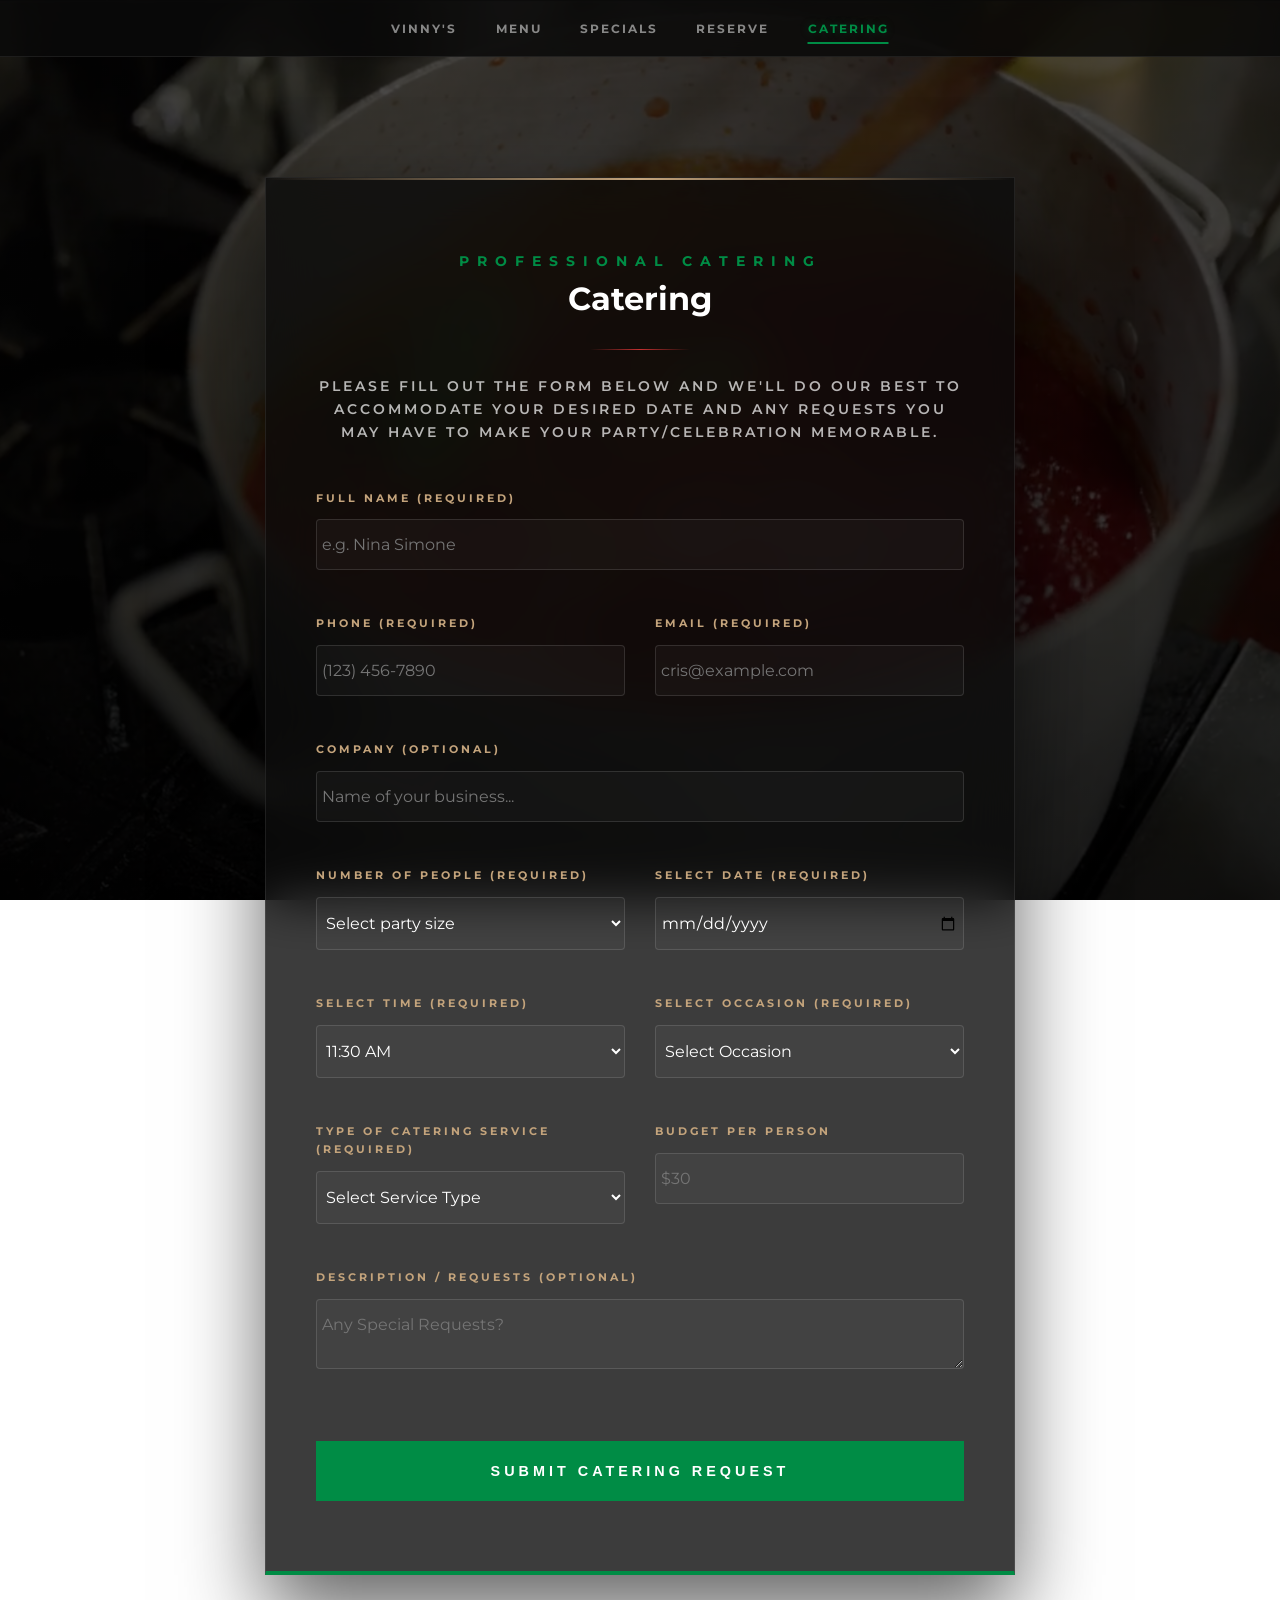
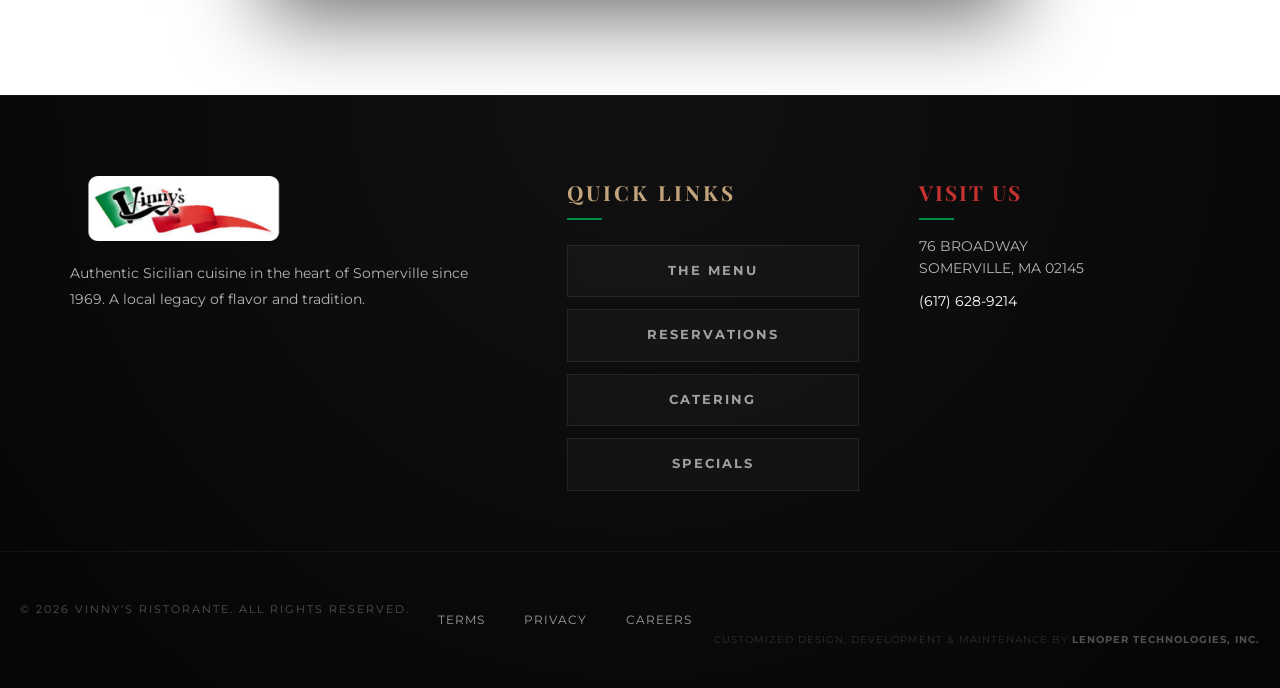
==== commit c07e00d0: "Unified JS initialization and added Catering Slack logic" ====
--- a/catering.html
+++ b/catering.html
@@ -74,32 +74,32 @@
                 <p class="reserve-intro">Please fill out the form below and we'll do our best to accommodate your desired date and any requests you may have to make your party/celebration memorable.</p>
             </header>
 
-            <form class="vinny-form">
+            <form class="vinny-form" id="catering-form">
                 <div class="form-group">
-                    <label>Full Name (required)</label>
-                    <input type="text" placeholder="e.g. Nina Simone" required>
-                </div>
-
-                <div class="form-row split">
-                    <div class="form-group">
-                        <label>Phone (required)</label>
-                        <input type="tel" placeholder="(123) 456-7890" required>
-                    </div>
-                    <div class="form-group">
-                        <label>Email (required)</label>
-                        <input type="email" placeholder="cris@example.com" required>
+                    <label for="cat-name">Full Name (required)</label>
+                    <input type="text" id="cat-name" placeholder="e.g. Nina Simone" required>
+                </div>
+
+                <div class="form-row split">
+                    <div class="form-group">
+                        <label for="cat-phone">Phone (required)</label>
+                        <input type="tel" id="cat-phone" placeholder="(123) 456-7890" required>
+                    </div>
+                    <div class="form-group">
+                        <label for="cat-email">Email (required)</label>
+                        <input type="email" id="cat-email" placeholder="cris@example.com" required>
                     </div>
                 </div>
 
                 <div class="form-group">
-                    <label>Company (optional)</label>
-                    <input type="text" placeholder="Name of your business...">
-                </div>
-
-                <div class="form-row split">
-                    <div class="form-group">
-                        <label>Number of People (required)</label>
-                        <select required>
+                    <label for="cat-company">Company (optional)</label>
+                    <input type="text" id="cat-company" placeholder="Name of your business...">
+                </div>
+
+                <div class="form-row split">
+                    <div class="form-group">
+                        <label for="cat-size">Number of People (required)</label>
+                        <select id="cat-size" required>
                             <option value="">Select party size</option>
                             <option>10 People</option>
                             <option>20 People</option>
@@ -108,15 +108,15 @@
                         </select>
                     </div>
                     <div class="form-group">
-                        <label>Select Date (required)</label>
-                        <input type="date" required value="2026-02-18">
-                    </div>
-                </div>
-
-                <div class="form-row split">
-                    <div class="form-group">
-                        <label>Select Time (required)</label>
-                        <select required>
+                        <label for="cat-date">Select Date (required)</label>
+                        <input type="date" id="cat-date" required>
+                    </div>
+                </div>
+
+                <div class="form-row split">
+                    <div class="form-group">
+                        <label for="cat-time">Select Time (required)</label>
+                        <select id="cat-time" required>
                             <option>11:30 AM</option>
                             <option>12:00 PM</option>
                             <option>1:00 PM</option>
@@ -125,8 +125,8 @@
                         </select>
                     </div>
                     <div class="form-group">
-                        <label>Select Occasion (required)</label>
-                        <select required>
+                        <label for="cat-occasion">Select Occasion (required)</label>
+                        <select id="cat-occasion" required>
                             <option value="">Select Occasion</option>
                             <option>Corporate Lunch</option>
                             <option>Office Party</option>
@@ -138,8 +138,8 @@
 
                 <div class="form-row split">
                     <div class="form-group">
-                        <label>Type of Catering Service (required)</label>
-                        <select required>
+                        <label for="cat-service">Type of Catering Service (required)</label>
+                        <select id="cat-service" required>
                             <option value="">Select Service Type</option>
                             <option>Drop-off Delivery</option>
                             <option>Full Service</option>
@@ -147,17 +147,17 @@
                         </select>
                     </div>
                     <div class="form-group">
-                        <label>Budget per Person</label>
-                        <input type="text" placeholder="$30">
+                        <label for="cat-budget">Budget per Person</label>
+                        <input type="text" id="cat-budget" placeholder="$30">
                     </div>
                 </div>
 
                 <div class="form-group">
-                    <label>Description / Requests (optional)</label>
-                    <textarea placeholder="Any Special Requests?"></textarea>
-                </div>
-
-                <button type="submit" class="vinny-btn">Submit</button>
+                    <label for="cat-requests">Description / Requests (optional)</label>
+                    <textarea id="cat-requests" placeholder="Any Special Requests?"></textarea>
+                </div>
+
+                <button type="submit" class="vinny-btn">Submit Catering Request</button>
             </form>
         </div>
     </main>
